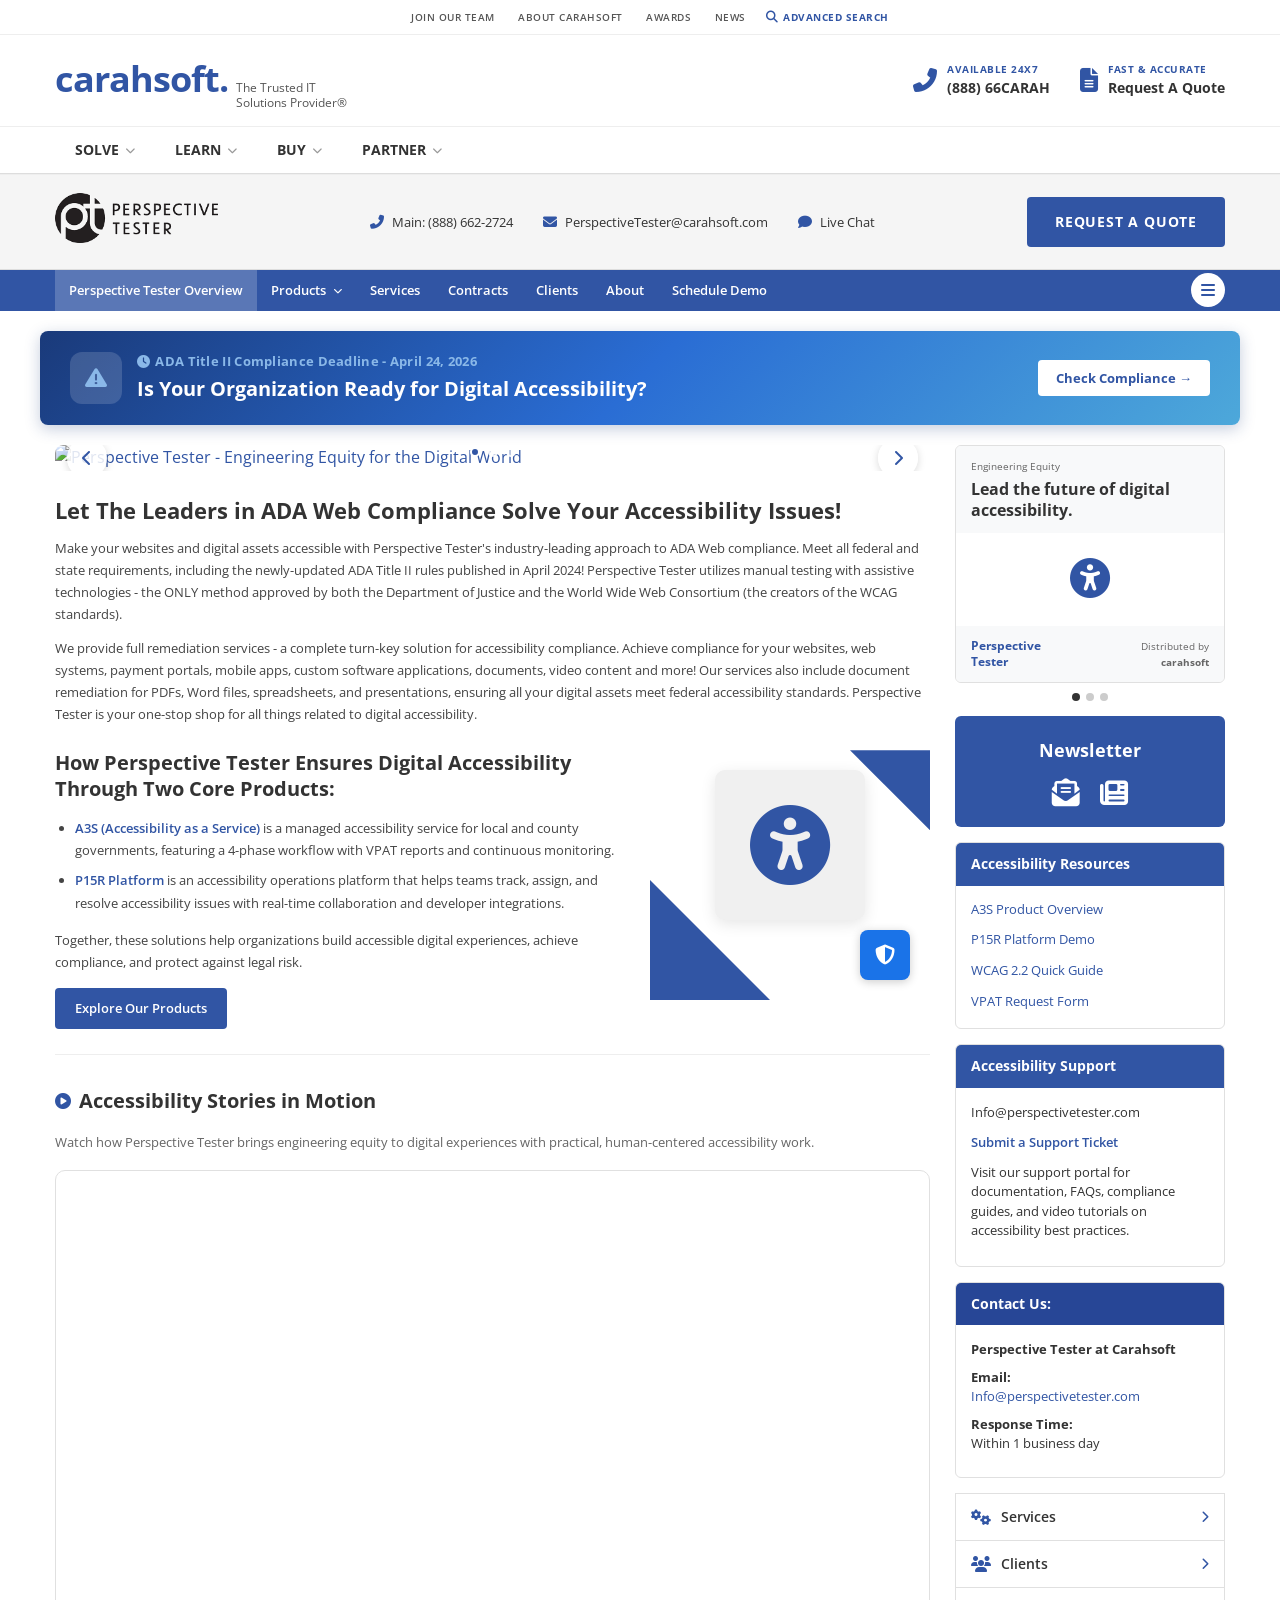
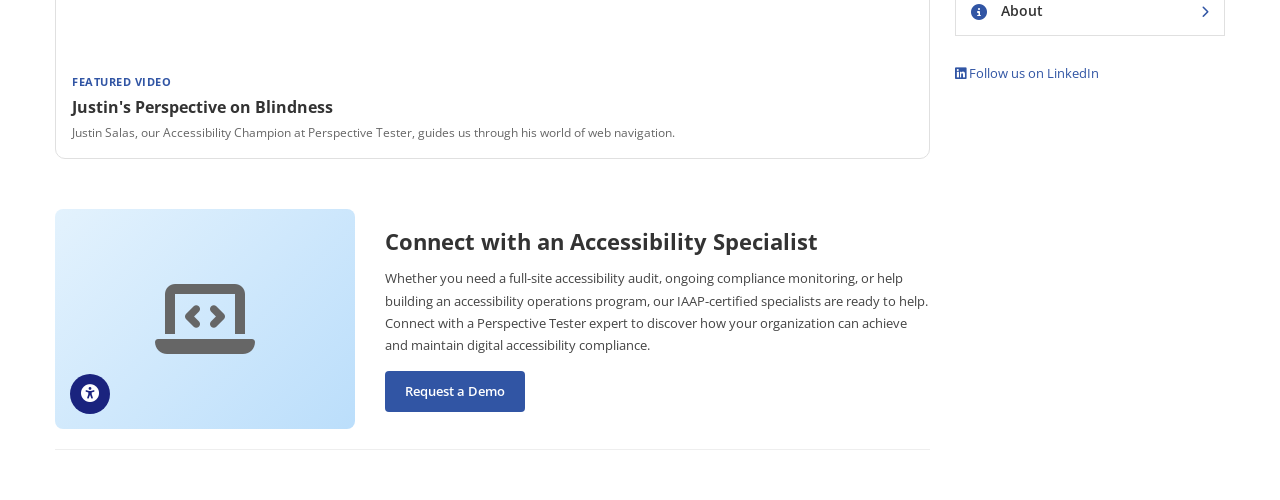
==== index.html @ 460f9204 "Integrate document remediation subtly into overview and services pages - Removed separate Document R" ====
<!DOCTYPE html>
<html lang="en">
<head>
    <meta charset="UTF-8">
    <meta name="viewport" content="width=device-width, initial-scale=1.0">
    <title>Perspective Tester - Accessibility Solutions for the Public Sector | Carahsoft</title>
    <link rel="stylesheet" href="styles.css">
    <link rel="stylesheet" href="https://cdnjs.cloudflare.com/ajax/libs/font-awesome/6.5.1/css/all.min.css">
    <link href="https://fonts.googleapis.com/css2?family=Open+Sans:wght@300;400;600;700;800&display=swap" rel="stylesheet">
</head>
<body>
    <!-- Top Bar -->
    <div class="top-bar">
        <div class="top-bar-inner">
            <nav class="top-links">
                <a href="#">JOIN OUR TEAM</a>
                <a href="about.html">ABOUT CARAHSOFT</a>
                <a href="#">AWARDS</a>
                <a href="#">NEWS</a>
            </nav>
            <div class="top-search">
                <i class="fas fa-search"></i>
                <a href="#">ADVANCED SEARCH</a>
            </div>
        </div>
    </div>

    <!-- Main Header -->
    <header class="main-header">
        <div class="header-inner">
            <div class="logo-area">
                <a href="index.html" class="carahsoft-logo">
                    <span class="logo-text">carahsoft.</span>
                    <span class="logo-tagline">The Trusted IT<br>Solutions Provider&reg;</span>
                </a>
            </div>
            <div class="header-right">
                <div class="header-contact">
                    <div class="contact-item">
                        <i class="fas fa-phone-alt"></i>
                        <div>
                            <span class="contact-label">AVAILABLE 24X7</span>
                            <span class="contact-value">(888) 66CARAH</span>
                        </div>
                    </div>
                    <div class="contact-item">
                        <i class="fas fa-file-alt"></i>
                        <div>
                            <span class="contact-label">FAST &amp; ACCURATE</span>
                            <span class="contact-value">Request A Quote</span>
                        </div>
                    </div>
                </div>
            </div>
        </div>
    </header>

    <!-- Main Navigation -->
    <nav class="main-nav">
        <div class="nav-inner">
            <a href="#" class="nav-item">SOLVE <i class="fas fa-chevron-down"></i></a>
            <a href="#" class="nav-item">LEARN <i class="fas fa-chevron-down"></i></a>
            <a href="#" class="nav-item">BUY <i class="fas fa-chevron-down"></i></a>
            <a href="#" class="nav-item">PARTNER <i class="fas fa-chevron-down"></i></a>
        </div>
    </nav>

    <!-- Vendor Sub-Header (Sticky) -->
    <div class="adobe-header" id="vendorHeader">
        <div class="adobe-header-inner">
            <div class="adobe-logo-area">
                <img src="perspective-tester-logo.png" alt="Perspective Tester" class="vendor-logo-img">
            </div>
            <div class="adobe-contact">
                <a href="tel:8886622724"><i class="fas fa-phone-alt"></i> Main: (888) 662-2724</a>
                <a href="mailto:PerspectiveTester@carahsoft.com"><i class="fas fa-envelope"></i> PerspectiveTester@carahsoft.com</a>
                <a href="#" class="live-chat-link"><i class="fas fa-comment"></i> Live Chat</a>
            </div>
            <a href="schedule-demo.html" class="btn-request-quote">REQUEST A QUOTE</a>
        </div>
    </div>

    <!-- Vendor Navigation Tabs -->
    <nav class="adobe-nav" id="vendorNav">
        <div class="adobe-nav-inner">
            <a href="index.html" class="adobe-nav-item active">Perspective Tester Overview</a>
            <div class="adobe-nav-item-wrapper">
                <a href="solutions.html" class="adobe-nav-item has-dropdown">Products <i class="fas fa-chevron-down"></i></a>
                <div class="adobe-nav-dropdown">
                    <a href="a3s.html"><img src="a3s-logo.png" alt="A3S" style="width:18px;height:18px;object-fit:contain;vertical-align:middle;"> A3S - Accessibility as a Service</a>
                    <a href="p15r.html"><img src="p15r-logo.png" alt="P15R" style="width:18px;height:18px;object-fit:contain;vertical-align:middle;"> P15R - Accessibility Ops Platform</a>
                </div>
            </div>
            <a href="services.html" class="adobe-nav-item">Services</a>
            <a href="contracts.html" class="adobe-nav-item">Contracts</a>
            <a href="clients.html" class="adobe-nav-item">Clients</a>
            <a href="about.html" class="adobe-nav-item">About</a>
            <a href="schedule-demo.html" class="adobe-nav-item">Schedule Demo</a>
            <button class="adobe-nav-hamburger"><i class="fas fa-bars"></i></button>
        </div>
    </nav>

    <!-- Compliance Banner -->
    <section class="onegov-banner">
        <div class="onegov-inner">
            <div class="onegov-left">
                <div class="onegov-icon">
                    <i class="fas fa-exclamation-triangle"></i>
                </div>
                <div class="onegov-text">
                    <span class="onegov-title"><i class="fas fa-clock" style="margin-right:5px;"></i>ADA Title II Compliance Deadline - April 24, 2026</span>
                    <span class="onegov-subtitle">Is Your Organization Ready for Digital Accessibility?</span>
                </div>
            </div>
            <div class="onegov-right">
                <a href="schedule-demo.html" class="onegov-btn">Check Compliance &rarr;</a>
            </div>
        </div>
    </section>

    <!-- Main Content Area -->
    <div class="content-wrapper">
        <div class="main-content">
            <!-- Hero Carousel -->
            <section class="hero-carousel">
                <div class="carousel-container">
                    <div class="carousel-slides">
                        <div class="carousel-slide active">
                            <a href="solutions.html"><img src="art1.png" alt="Perspective Tester - Engineering Equity for the Digital World"></a>
                        </div>
                        <div class="carousel-slide">
                            <a href="p15r.html"><img src="art2.png" alt="P15R - Your Accessibility Operations Command Center"></a>
                        </div>
                        <div class="carousel-slide">
                            <a href="a3s.html"><img src="art3.png" alt="A3S - Continuous Accessibility, Complete Compliance"></a>
                        </div>
                    </div>
                    <button class="carousel-btn carousel-prev" onclick="changeSlide(-1)"><i class="fas fa-chevron-left"></i></button>
                    <button class="carousel-btn carousel-next" onclick="changeSlide(1)"><i class="fas fa-chevron-right"></i></button>
                    <div class="carousel-dots">
                        <span class="carousel-dot active" onclick="goToSlide(0)"></span>
                        <span class="carousel-dot" onclick="goToSlide(1)"></span>
                        <span class="carousel-dot" onclick="goToSlide(2)"></span>
                    </div>
                </div>
            </section>

            <!-- Description Section -->
            <section class="description-section">
                <h3>Let The Leaders in ADA Web Compliance Solve Your Accessibility Issues!</h3>
                <p>Make your websites and digital assets accessible with Perspective Tester's industry-leading approach to ADA Web compliance. Meet all federal and state requirements, including the newly-updated ADA Title II rules published in April 2024! Perspective Tester utilizes manual testing with assistive technologies - the ONLY method approved by both the Department of Justice and the World Wide Web Consortium (the creators of the WCAG standards).</p>
                <p>We provide full remediation services - a complete turn-key solution for accessibility compliance. Achieve compliance for your websites, web systems, payment portals, mobile apps, custom software applications, documents, video content and more! Our services also include document remediation for PDFs, Word files, spreadsheets, and presentations, ensuring all your digital assets meet federal accessibility standards. Perspective Tester is your one-stop shop for all things related to digital accessibility.</p>
            </section>

            <!-- Four Product Offerings -->
            <section class="offerings-section">
                <div class="offerings-content">
                    <div class="offerings-text">
                        <h3>How Perspective Tester Ensures Digital Accessibility Through Two Core Products:</h3>
                        <ul>
                            <li><a href="a3s.html">A3S (Accessibility as a Service)</a> is a managed accessibility service for local and county governments, featuring a 4-phase workflow with VPAT reports and continuous monitoring.</li>
                            <li><a href="p15r.html">P15R Platform</a> is an accessibility operations platform that helps teams track, assign, and resolve accessibility issues with real-time collaboration and developer integrations.</li>
                        </ul>
                        <p>Together, these solutions help organizations build accessible digital experiences, achieve compliance, and protect against legal risk.</p>
                        <a href="solutions.html" class="btn-explore">Explore Our Products</a>
                    </div>
                    <div class="offerings-image">
                        <div class="offerings-img-placeholder">
                            <div class="img-decoration">
                                <div class="red-triangle"></div>
                                <div class="person-img">
                                    <i class="fas fa-universal-access" style="font-size: 80px; color: #3155A4;"></i>
                                </div>
                                <div class="blue-shape"></div>
                                <div class="icon-overlay"><i class="fas fa-shield-alt"></i></div>
                            </div>
                        </div>
                    </div>
                </div>
            </section>

            <!-- Video Section -->
            <section style="margin-bottom:30px;">
                <div style="display:flex;align-items:center;gap:8px;margin-bottom:15px;">
                    <i class="fas fa-play-circle" style="color:#3155A4;font-size:16px;"></i>
                    <h3 style="font-size:20px;font-weight:700;color:#333;margin:0;">Accessibility Stories in Motion</h3>
                </div>
                <p style="font-size:13px;color:#666;margin-bottom:18px;">Watch how Perspective Tester brings engineering equity to digital experiences with practical, human-centered accessibility work.</p>
                <div style="border:1px solid #e0e0e0;border-radius:10px;overflow:hidden;background:#fff;padding:12px;">
                    <div style="position:relative;padding-bottom:56.25%;height:0;overflow:hidden;border-radius:8px;">
                        <iframe src="https://www.youtube-nocookie.com/embed/aR2hLNmyT9U?rel=0&modestbranding=1" title="Justin's Perspective on Blindness" loading="lazy" style="position:absolute;top:0;left:0;width:100%;height:100%;border:none;" allow="accelerometer; autoplay; clipboard-write; encrypted-media; gyroscope; picture-in-picture; web-share" allowfullscreen></iframe>
                    </div>
                    <div style="padding:12px 4px 4px;">
                        <p style="font-size:11px;color:#3155A4;font-weight:700;text-transform:uppercase;letter-spacing:0.5px;margin-bottom:4px;">Featured Video</p>
                        <h4 style="font-size:16px;font-weight:700;color:#333;margin-bottom:4px;">Justin's Perspective on Blindness</h4>
                        <p style="font-size:12px;color:#666;line-height:1.5;">Justin Salas, our Accessibility Champion at Perspective Tester, guides us through his world of web navigation.</p>
                    </div>
                </div>
            </section>

            <!-- Connect with Expert -->
            <section class="expert-section">
                <div class="expert-content">
                    <div class="expert-image">
                        <div class="expert-img-placeholder">
                            <i class="fas fa-laptop-code" style="font-size: 80px; color: #666;"></i>
                            <div class="gear-icon"><i class="fas fa-universal-access"></i></div>
                        </div>
                    </div>
                    <div class="expert-text">
                        <h3>Connect with an Accessibility Specialist</h3>
                        <p>Whether you need a full-site accessibility audit, ongoing compliance monitoring, or help building an accessibility operations program, our IAAP-certified specialists are ready to help. Connect with a Perspective Tester expert to discover how your organization can achieve and maintain digital accessibility compliance.</p>
                        <a href="schedule-demo.html" class="btn-demo">Request a Demo</a>
                    </div>
                </div>
            </section>

        </div>

        <!-- Sidebar -->
        <aside class="sidebar">
            <!-- Sidebar Carousel -->
            <div class="sidebar-carousel">
                <div class="sidebar-slide active">
                    <div class="gov-forum-card">
                        <div class="gov-forum-header">
                            <span>Engineering Equity</span>
                            <h4>Lead the future of digital accessibility.</h4>
                        </div>
                        <div class="gov-forum-img">
                            <i class="fas fa-universal-access" style="font-size: 40px; color: #3155A4;"></i>
                        </div>
                        <div class="gov-forum-footer">
                            <span class="forum-label">Perspective<br>Tester</span>
                            <span class="forum-sponsored">Distributed by<br><strong>carahsoft</strong></span>
                        </div>
                    </div>
                </div>
                <div class="sidebar-dots">
                    <span class="dot active"></span>
                    <span class="dot"></span>
                    <span class="dot"></span>
                </div>
            </div>

            <!-- Newsletter -->
            <div class="sidebar-newsletter">
                <div class="newsletter-header">Newsletter</div>
                <div class="newsletter-icons">
                    <i class="fas fa-envelope-open-text"></i>
                    <i class="fas fa-newspaper"></i>
                </div>
            </div>

            <!-- Accessibility Resources -->
            <div class="sidebar-box">
                <div class="sidebar-box-header">Accessibility Resources</div>
                <ul class="sidebar-links">
                    <li><a href="a3s.html">A3S Product Overview</a></li>
                    <li><a href="p15r.html">P15R Platform Demo</a></li>
                    <li><a href="services.html">WCAG 2.2 Quick Guide</a></li>
                    <li><a href="#">VPAT Request Form</a></li>
                </ul>
            </div>

            <!-- Accessibility Support -->
            <div class="sidebar-box">
                <div class="sidebar-box-header support-header">Accessibility Support</div>
                <div class="sidebar-box-content">
                    <p>Info@perspectivetester.com</p>
                    <a href="#" class="support-link">Submit a Support Ticket</a>
                    <p class="support-text">Visit our support portal for documentation, FAQs, compliance guides, and video tutorials on accessibility best practices.</p>
                </div>
            </div>

            <!-- Contact Us -->
            <div class="sidebar-box contact-box">
                <div class="sidebar-box-header contact-header">Contact Us:</div>
                <div class="sidebar-box-content">
                    <p><strong>Perspective Tester at Carahsoft</strong></p>
                    <p><strong>Email:</strong><br><a href="mailto:Info@perspectivetester.com">Info@perspectivetester.com</a></p>
                    <p><strong>Response Time:</strong><br>Within 1 business day</p>
                </div>
            </div>

            <!-- Quick Links -->
            <div class="sidebar-quick-links">
                <a href="services.html" class="quick-link"><i class="fas fa-cogs"></i> Services <i class="fas fa-chevron-right"></i></a>
                <a href="clients.html" class="quick-link"><i class="fas fa-users"></i> Clients <i class="fas fa-chevron-right"></i></a>
                <a href="about.html" class="quick-link"><i class="fas fa-info-circle"></i> About <i class="fas fa-chevron-right"></i></a>
            </div>

            <!-- Social -->
            <div class="sidebar-tweets">
                <a href="#"><i class="fab fa-linkedin"></i> Follow us on LinkedIn</a>
            </div>
        </aside>
    </div>

    <!-- Footer -->

    <script src="script.js"></script>
</body>
</html>
---- styles.css ----
/* ========== RESET & BASE ========== */
* {
    margin: 0;
    padding: 0;
    box-sizing: border-box;
}

body {
    font-family: 'Open Sans', Arial, sans-serif;
    color: #333;
    background: #fff;
    line-height: 1.6;
}

a {
    text-decoration: none;
    color: #3155A4;
}

a:hover {
    text-decoration: underline;
}

ul {
    list-style: none;
}

/* ========== TOP BAR ========== */
.top-bar {
    background: #fff;
    border-bottom: 1px solid #eee;
    font-size: 11px;
    letter-spacing: 0.5px;
}

.top-bar-inner {
    max-width: 1200px;
    margin: 0 auto;
    display: flex;
    justify-content: center;
    align-items: center;
    padding: 8px 15px;
    gap: 20px;
}

.top-links a {
    color: #555;
    margin-left: 20px;
    font-weight: 600;
    text-transform: uppercase;
    font-size: 10px;
}

.top-links a:hover {
    color: #3155A4;
    text-decoration: none;
}

.top-search {
    display: flex;
    align-items: center;
    gap: 5px;
    color: #3155A4;
    font-weight: 600;
    font-size: 10px;
}

.top-search i {
    font-size: 12px;
}

.top-search a {
    color: #3155A4;
    font-weight: 700;
}

/* ========== MAIN HEADER ========== */
.main-header {
    background: #fff;
    padding: 15px 0;
    border-bottom: 1px solid #eee;
}

.header-inner {
    max-width: 1200px;
    margin: 0 auto;
    display: flex;
    justify-content: space-between;
    align-items: center;
    padding: 0 15px;
}

.carahsoft-logo {
    display: flex;
    align-items: baseline;
    gap: 8px;
    text-decoration: none;
}

.logo-text {
    font-size: 36px;
    font-weight: 700;
    color: #3155A4;
    letter-spacing: -1px;
}

.logo-tagline {
    font-size: 12px;
    color: #555;
    line-height: 1.3;
}

.header-right {
    display: flex;
    align-items: center;
}

.header-contact {
    display: flex;
    gap: 30px;
}

.contact-item {
    display: flex;
    align-items: center;
    gap: 10px;
}

.contact-item i {
    font-size: 24px;
    color: #3155A4;
}

.contact-label {
    display: block;
    font-size: 10px;
    font-weight: 700;
    color: #3155A4;
    text-transform: uppercase;
    letter-spacing: 0.5px;
}

.contact-value {
    display: block;
    font-size: 14px;
    font-weight: 700;
    color: #333;
}

/* ========== MAIN NAV ========== */
.main-nav {
    background: #fff;
    border-bottom: 1px solid #ddd;
}

.nav-inner {
    max-width: 1200px;
    margin: 0 auto;
    display: flex;
    padding: 0 15px;
}

.nav-item {
    color: #333;
    padding: 12px 20px;
    font-size: 14px;
    font-weight: 700;
    text-transform: uppercase;
    display: flex;
    align-items: center;
    gap: 6px;
    transition: background 0.2s;
}

.nav-item:hover {
    background: #f5f5f5;
    text-decoration: none;
    color: #3155A4;
}

.nav-item i {
    font-size: 10px;
    color: #999;
}

/* ========== VENDOR SUB-HEADER ========== */
.adobe-header {
    background: #f5f5f5;
    border-bottom: 1px solid #ddd;
    border-top: 1px solid #eee;
    position: sticky;
    top: 0;
    z-index: 100;
}

.adobe-header-inner {
    max-width: 1200px;
    margin: 0 auto;
    display: flex;
    align-items: center;
    justify-content: space-between;
    padding: 18px 15px;
}

.vendor-logo-img {
    height: 50px;
    object-fit: contain;
}

.adobe-contact {
    display: flex;
    gap: 30px;
    font-size: 13px;
}

.adobe-contact a {
    display: flex;
    align-items: center;
    gap: 8px;
    color: #333;
    text-decoration: none;
    white-space: nowrap;
}

.adobe-contact a:hover {
    text-decoration: underline;
}

.adobe-contact i {
    color: #3155A4;
    font-size: 14px;
}

.live-chat-link i {
    color: #3155A4;
}

.btn-request-quote {
    background: #3155A4;
    color: #fff;
    padding: 14px 28px;
    border-radius: 4px;
    font-weight: 700;
    font-size: 14px;
    letter-spacing: 0.8px;
    transition: all 0.2s;
    display: inline-block;
    white-space: nowrap;
}

.btn-request-quote:hover {
    background: #254080;
    color: #fff;
    text-decoration: none;
}

/* ========== VENDOR NAV TABS ========== */
.adobe-nav {
    background: #3155A4;
    position: sticky;
    top: 65px;
    z-index: 99;
}

.adobe-nav-inner {
    max-width: 1200px;
    margin: 0 auto;
    display: flex;
    align-items: center;
    padding: 0 15px;
    flex-wrap: wrap;
}

.adobe-nav-item {
    color: #fff;
    padding: 10px 14px;
    font-size: 13px;
    font-weight: 600;
    transition: background 0.2s;
    white-space: nowrap;
}

.adobe-nav-item:hover,
.adobe-nav-item.active {
    background: rgba(255,255,255,0.2);
    text-decoration: none;
}

.adobe-nav-item i {
    font-size: 9px;
    margin-left: 3px;
}

.adobe-nav-hamburger {
    background: #fff;
    color: #3155a4;
    border: none;
    border-radius: 50%;
    width: 34px;
    height: 34px;
    display: flex;
    align-items: center;
    justify-content: center;
    cursor: pointer;
    margin-left: auto;
    font-size: 16px;
}

/* ========== VENDOR NAV DROPDOWN ========== */
.adobe-nav-item-wrapper {
    position: relative;
}

.adobe-nav-item-wrapper .adobe-nav-item {
    display: flex;
    align-items: center;
    gap: 4px;
}

.adobe-nav-dropdown {
    display: none;
    position: absolute;
    top: 100%;
    left: 0;
    background: #fff;
    min-width: 220px;
    box-shadow: 0 4px 15px rgba(0,0,0,0.15);
    border-radius: 0 0 6px 6px;
    z-index: 200;
    overflow: hidden;
}

.adobe-nav-item-wrapper:hover .adobe-nav-dropdown {
    display: block;
}

.adobe-nav-dropdown a {
    display: block;
    padding: 12px 18px;
    color: #333;
    font-size: 13px;
    font-weight: 600;
    border-bottom: 1px solid #eee;
    transition: background 0.2s;
}

.adobe-nav-dropdown a:hover {
    background: #f0f4ff;
    color: #3155A4;
    text-decoration: none;
}

.adobe-nav-dropdown a:last-child {
    border-bottom: none;
}

.adobe-nav-dropdown a i {
    margin-right: 8px;
    color: #3155A4;
    width: 16px;
    text-align: center;
}

/* ========== COMPLIANCE BANNER (was OneGov) ========== */
.onegov-banner {
    background: linear-gradient(135deg, #1a3a7a 0%, #2a6dd4 50%, #4da8da 100%);
    margin: 20px auto 0;
    max-width: 1200px;
    border-radius: 8px;
    box-shadow: 0 4px 15px rgba(26,58,122,0.25);
}

.onegov-inner {
    display: flex;
    justify-content: space-between;
    align-items: center;
    padding: 20px 30px;
    max-width: 1200px;
    margin: 0 auto;
}

.onegov-left {
    display: flex;
    align-items: center;
    gap: 15px;
}

.onegov-icon {
    background: rgba(255,255,255,0.15);
    border-radius: 12px;
    width: 52px;
    height: 52px;
    display: flex;
    align-items: center;
    justify-content: center;
    flex-shrink: 0;
}

.onegov-icon i {
    color: #8ab8e8;
    font-size: 22px;
}

.onegov-title {
    display: block;
    color: #8ab8e8;
    font-size: 13px;
    font-weight: 700;
    letter-spacing: 0.3px;
}

.onegov-subtitle {
    display: block;
    color: #fff;
    font-size: 20px;
    font-weight: 700;
    margin-top: 2px;
}

.onegov-right {
    display: flex;
    align-items: center;
    gap: 15px;
}

.onegov-featuring {
    color: #ccc;
    font-size: 12px;
}

.onegov-adobe-text {
    color: #fff;
    font-size: 22px;
    font-weight: 800;
}

.onegov-btn {
    background: #fff;
    color: #3155a4;
    padding: 8px 18px;
    border-radius: 4px;
    font-weight: 700;
    font-size: 13px;
    transition: all 0.2s;
}

.onegov-btn:hover {
    background: #eee;
    text-decoration: none;
}

.onegov-carahsoft {
    color: #8ab8e8;
    font-size: 14px;
    font-weight: 300;
}

/* ========== CONTENT WRAPPER ========== */
.content-wrapper {
    max-width: 1200px;
    margin: 0 auto;
    display: flex;
    gap: 25px;
    padding: 20px 15px;
}

.main-content {
    flex: 1;
    min-width: 0;
}

/* ========== HERO CAROUSEL ========== */
.hero-carousel {
    margin-bottom: 25px;
}

.carousel-container {
    position: relative;
    width: 100%;
    overflow: hidden;
    border-radius: 8px;
    background: #fff;
}

.carousel-slides {
    display: flex;
    transition: transform 0.5s ease;
}

.carousel-slide {
    min-width: 100%;
    display: none;
}

.carousel-slide.active {
    display: block;
}

.carousel-slide img {
    width: 100%;
    height: auto;
    display: block;
    border-radius: 8px;
}

.carousel-btn {
    position: absolute;
    top: 50%;
    transform: translateY(-50%);
    background: rgba(255,255,255,0.85);
    border: none;
    width: 40px;
    height: 40px;
    border-radius: 50%;
    cursor: pointer;
    font-size: 16px;
    color: #3155A4;
    display: flex;
    align-items: center;
    justify-content: center;
    box-shadow: 0 2px 8px rgba(0,0,0,0.15);
    transition: background 0.2s;
    z-index: 2;
}

.carousel-btn:hover {
    background: #fff;
}

.carousel-prev {
    left: 12px;
}

.carousel-next {
    right: 12px;
}

.carousel-dots {
    position: absolute;
    bottom: 14px;
    left: 50%;
    transform: translateX(-50%);
    display: flex;
    gap: 8px;
    z-index: 2;
}

.carousel-dot {
    width: 10px;
    height: 10px;
    border-radius: 50%;
    background: rgba(255,255,255,0.5);
    cursor: pointer;
    border: 2px solid rgba(255,255,255,0.8);
    transition: background 0.2s;
}

.carousel-dot.active {
    background: #3155A4;
    border-color: #fff;
}

/* ========== HERO BANNER ========== */
.hero-banner {
    margin-bottom: 25px;
    border-radius: 6px;
    overflow: hidden;
    background: #fff;
    border: 1px solid #e0e0e0;
}

.hero-banner-inner {
    display: flex;
    align-items: center;
    padding: 45px 50px;
    gap: 40px;
}

.hero-text {
    flex: 1;
    min-width: 0;
}

.hero-brand-row {
    display: flex;
    align-items: center;
    gap: 12px;
    margin-bottom: 10px;
}

.hero-brand {
    color: #1a237e;
    font-size: 18px;
    font-weight: 700;
}

.hero-wcag-badge {
    background: #e8f5e9;
    color: #2e7d32;
    padding: 4px 12px;
    border-radius: 4px;
    font-size: 11px;
    font-weight: 600;
}

.hero-label {
    color: #3155A4;
    font-size: 11px;
    letter-spacing: 2px;
    text-transform: uppercase;
    margin-bottom: 10px;
}

.hero-title {
    color: #1a1a2e;
    font-size: 30px;
    font-weight: 800;
    line-height: 1.2;
    margin-bottom: 14px;
}

.hero-desc {
    color: #555;
    font-size: 14px;
    margin-bottom: 6px;
    line-height: 1.5;
}

.hero-standards {
    color: #1a237e;
    font-size: 12px;
    letter-spacing: 1.5px;
    margin-bottom: 4px;
}

.hero-cta-btn {
    display: inline-block;
    margin-top: 18px;
    background: #3155A4;
    color: #fff;
    padding: 11px 28px;
    border-radius: 5px;
    font-weight: 700;
    font-size: 14px;
    transition: all 0.2s;
}

.hero-cta-btn:hover {
    background: #254080;
    text-decoration: none;
}

.hero-image {
    flex: 0 0 280px;
    display: flex;
    align-items: center;
    justify-content: center;
}

.hero-image img {
    width: 100%;
    max-width: 280px;
    height: auto;
    object-fit: contain;
    border-radius: 8px;
    opacity: 0.9;
}

@media (max-width: 768px) {
    .hero-banner-inner {
        flex-direction: column;
        padding: 30px 25px;
        gap: 25px;
        text-align: center;
    }
    .hero-brand-row {
        justify-content: center;
    }
    .hero-image {
        flex: 0 0 auto;
    }
    .hero-image img {
        max-width: 200px;
    }
    .hero-title {
        font-size: 24px;
    }
}

/* ========== DESCRIPTION SECTION ========== */
.description-section {
    margin-bottom: 25px;
}

.description-section h3 {
    font-size: 22px;
    font-weight: 700;
    margin-bottom: 12px;
    color: #333;
    line-height: 1.3;
}

.description-section p {
    font-size: 13px;
    line-height: 1.7;
    margin-bottom: 12px;
    color: #444;
}

.description-section a {
    color: #3155A4;
    text-decoration: underline;
}

/* ========== OFFERINGS SECTION ========== */
.offerings-section {
    margin-bottom: 30px;
    padding-bottom: 25px;
    border-bottom: 1px solid #eee;
}

.offerings-content {
    display: flex;
    gap: 30px;
    align-items: flex-start;
}

.offerings-text {
    flex: 1;
}

.offerings-text h3 {
    font-size: 20px;
    font-weight: 700;
    margin-bottom: 15px;
    line-height: 1.3;
    color: #333;
}

.offerings-text ul {
    list-style: disc;
    padding-left: 20px;
    margin-bottom: 15px;
}

.offerings-text li {
    font-size: 13px;
    line-height: 1.7;
    margin-bottom: 8px;
    color: #444;
}

.offerings-text li a {
    color: #3155A4;
    font-weight: 600;
}

.offerings-text p {
    font-size: 13px;
    line-height: 1.7;
    color: #444;
    margin-bottom: 15px;
}

.btn-explore {
    display: inline-block;
    background: #3155A4;
    color: #fff;
    padding: 10px 20px;
    border-radius: 4px;
    font-size: 13px;
    font-weight: 600;
    transition: all 0.2s;
}

.btn-explore:hover {
    background: #254080;
    text-decoration: none;
    color: #fff;
}

.offerings-image {
    width: 280px;
    flex-shrink: 0;
}

.offerings-img-placeholder {
    position: relative;
    height: 250px;
    display: flex;
    align-items: center;
    justify-content: center;
}

.img-decoration {
    position: relative;
    width: 100%;
    height: 100%;
}

.red-triangle {
    position: absolute;
    bottom: 0;
    left: 0;
    width: 0;
    height: 0;
    border-left: 120px solid #3155A4;
    border-top: 120px solid transparent;
}

.person-img {
    position: absolute;
    top: 20px;
    left: 50%;
    transform: translateX(-50%);
    width: 150px;
    height: 150px;
    background: #f0f0f0;
    border-radius: 10px;
    display: flex;
    align-items: center;
    justify-content: center;
    box-shadow: 0 4px 15px rgba(0,0,0,0.1);
}

.blue-shape {
    position: absolute;
    top: 0;
    right: 0;
    width: 80px;
    height: 80px;
    background: #3155A4;
    clip-path: polygon(100% 0, 0 0, 100% 100%);
}

.icon-overlay {
    position: absolute;
    bottom: 20px;
    right: 20px;
    width: 50px;
    height: 50px;
    background: #1a73e8;
    border-radius: 8px;
    display: flex;
    align-items: center;
    justify-content: center;
    color: #fff;
    font-size: 20px;
    box-shadow: 0 2px 10px rgba(0,0,0,0.2);
}

/* ========== EXPERT SECTION ========== */
.expert-section {
    margin-bottom: 30px;
    padding: 20px 0;
    border-bottom: 1px solid #eee;
}

.expert-content {
    display: flex;
    gap: 30px;
    align-items: center;
}

.expert-image {
    width: 300px;
    flex-shrink: 0;
}

.expert-img-placeholder {
    height: 220px;
    background: linear-gradient(135deg, #e3f2fd 0%, #bbdefb 100%);
    border-radius: 8px;
    display: flex;
    align-items: center;
    justify-content: center;
    position: relative;
}

.gear-icon {
    position: absolute;
    bottom: 15px;
    left: 15px;
    background: #1a237e;
    width: 40px;
    height: 40px;
    border-radius: 50%;
    display: flex;
    align-items: center;
    justify-content: center;
    color: #fff;
    font-size: 18px;
}

.expert-text h3 {
    font-size: 22px;
    font-weight: 700;
    margin-bottom: 12px;
    color: #333;
    line-height: 1.3;
}

.expert-text p {
    font-size: 13px;
    line-height: 1.7;
    color: #444;
    margin-bottom: 15px;
}

.btn-demo {
    display: inline-block;
    background: #3155A4;
    color: #fff;
    padding: 10px 20px;
    border-radius: 4px;
    font-size: 13px;
    font-weight: 600;
    transition: all 0.2s;
}

.btn-demo:hover {
    background: #254080;
    text-decoration: none;
    color: #fff;
}

/* ========== EVENTS SECTION ========== */
.events-section {
    margin-bottom: 30px;
}

.events-section h3 {
    font-size: 22px;
    font-weight: 700;
    margin-bottom: 15px;
    color: #333;
}

.events-list {
    display: flex;
    flex-direction: column;
    gap: 12px;
    margin-bottom: 15px;
}

.event-card {
    display: flex;
    align-items: center;
    border: 1px solid #e0e0e0;
    border-radius: 6px;
    overflow: hidden;
    transition: box-shadow 0.2s;
    background: #fff;
}

.event-card:hover {
    box-shadow: 0 2px 10px rgba(0,0,0,0.1);
}

.event-image {
    width: 200px;
    flex-shrink: 0;
    background: #fff;
    padding: 15px;
    display: flex;
    flex-direction: column;
    align-items: center;
    gap: 8px;
    position: relative;
}

.event-type {
    display: inline-flex;
    align-items: center;
    gap: 5px;
    padding: 3px 10px;
    border-radius: 3px;
    font-size: 11px;
    font-weight: 600;
    position: absolute;
    top: 8px;
    left: 8px;
}

.event-type.virtual {
    background: #3155A4;
    color: #fff;
}

.event-type.onsite {
    background: #2e7d32;
    color: #fff;
}

.event-logo {
    font-size: 32px;
    font-weight: 900;
    color: #1a237e;
    padding: 20px 0;
}

.event-details {
    flex: 1;
    padding: 15px 20px;
}

.event-details h4 {
    font-size: 16px;
    font-weight: 700;
    color: #333;
    margin-bottom: 4px;
    line-height: 1.3;
}

.event-host {
    font-size: 12px;
    color: #666;
    margin-bottom: 8px;
}

.event-date,
.event-time {
    font-size: 13px;
    color: #444;
    display: flex;
    align-items: center;
    gap: 8px;
    margin-bottom: 3px;
}

.event-date i,
.event-time i {
    color: #3155A4;
    width: 16px;
}

.event-arrow {
    padding: 0 20px;
    color: #3155A4;
    font-size: 18px;
}

.btn-view-all {
    display: inline-block;
    background: #3155A4;
    color: #fff;
    padding: 10px 20px;
    border-radius: 4px;
    font-size: 13px;
    font-weight: 700;
    text-transform: uppercase;
    letter-spacing: 0.5px;
    transition: all 0.2s;
}

.btn-view-all:hover {
    background: #254080;
    text-decoration: none;
    color: #fff;
}

/* ========== RESOURCES SECTION ========== */
.resources-section {
    margin-bottom: 30px;
}

.resources-section h3 {
    font-size: 22px;
    font-weight: 700;
    margin-bottom: 15px;
    color: #333;
}

.resources-search {
    background: #2c3e50;
    border-radius: 6px;
    padding: 20px;
    margin-bottom: 15px;
}

.search-bar {
    display: flex;
    align-items: center;
    gap: 10px;
    color: #aaa;
    margin-bottom: 12px;
    padding-bottom: 8px;
    border-bottom: 1px solid #555;
}

.search-bar i {
    color: #fff;
}

.search-filters {
    display: flex;
    gap: 15px;
}

.filter-select {
    padding: 8px 12px;
    border: 1px solid #666;
    background: #fff;
    border-radius: 4px;
    font-size: 13px;
    color: #333;
    min-width: 180px;
}

.featured-label {
    font-weight: 700;
    font-size: 14px;
    color: #3155A4;
    margin-bottom: 10px;
    border-bottom: 2px solid #3155A4;
    display: inline-block;
    padding-bottom: 3px;
}

.resource-card {
    display: flex;
    align-items: center;
    border: 1px solid #e0e0e0;
    border-radius: 6px;
    overflow: hidden;
    margin-bottom: 12px;
    transition: box-shadow 0.2s;
    background: #fff;
}

.resource-card:hover {
    box-shadow: 0 2px 10px rgba(0,0,0,0.1);
}

.resource-image {
    width: 160px;
    height: 120px;
    flex-shrink: 0;
    display: flex;
    align-items: center;
    justify-content: center;
    background: #f5f5f5;
}

.resource-details {
    flex: 1;
    padding: 15px 20px;
}

.resource-type {
    display: inline-block;
    color: #3155A4;
    font-size: 11px;
    font-weight: 700;
    text-transform: uppercase;
    letter-spacing: 0.5px;
    margin-bottom: 5px;
}

.resource-type.case-study {
    color: #2e7d32;
}

.resource-details h4 {
    font-size: 16px;
    font-weight: 700;
    color: #333;
    margin-bottom: 8px;
    line-height: 1.3;
}

.resource-link {
    color: #3155A4;
    font-size: 12px;
    font-weight: 600;
    display: flex;
    align-items: center;
    gap: 6px;
}

/* ========== SIDEBAR ========== */
.sidebar {
    width: 270px;
    flex-shrink: 0;
}

.sidebar-carousel {
    margin-bottom: 15px;
}

.gov-forum-card {
    border: 1px solid #e0e0e0;
    border-radius: 6px;
    overflow: hidden;
    background: #fff;
}

.gov-forum-header {
    padding: 12px 15px;
    background: #f8f9fa;
}

.gov-forum-header span {
    font-size: 10px;
    color: #666;
    display: block;
    margin-bottom: 5px;
}

.gov-forum-header h4 {
    font-size: 16px;
    font-weight: 700;
    color: #333;
    line-height: 1.3;
}

.gov-forum-img {
    padding: 25px;
    text-align: center;
    background: #fff;
}

.gov-forum-footer {
    padding: 12px 15px;
    display: flex;
    justify-content: space-between;
    align-items: flex-end;
    background: #f8f9fa;
}

.forum-label {
    font-size: 12px;
    font-weight: 700;
    color: #3155A4;
    line-height: 1.3;
}

.forum-sponsored {
    font-size: 10px;
    color: #666;
    text-align: right;
}

.sidebar-dots {
    display: flex;
    justify-content: center;
    gap: 6px;
    margin-top: 10px;
}

.dot {
    width: 8px;
    height: 8px;
    border-radius: 50%;
    background: #ccc;
    cursor: pointer;
}

.dot.active {
    background: #333;
}

/* Sidebar Newsletter */
.sidebar-newsletter {
    background: #3155A4;
    border-radius: 6px;
    padding: 20px;
    text-align: center;
    margin-bottom: 15px;
}

.newsletter-header {
    color: #fff;
    font-size: 18px;
    font-weight: 700;
    margin-bottom: 15px;
}

.newsletter-icons {
    display: flex;
    justify-content: center;
    gap: 20px;
    color: #fff;
    font-size: 28px;
}

/* Sidebar Boxes */
.sidebar-box {
    border: 1px solid #e0e0e0;
    border-radius: 6px;
    overflow: hidden;
    margin-bottom: 15px;
    background: #fff;
}

.sidebar-box-header {
    background: #3155A4;
    color: #fff;
    padding: 10px 15px;
    font-size: 14px;
    font-weight: 700;
}

.support-header {
    background: #3155A4;
}

.contact-header {
    background: #274696;
}

.sidebar-box-content {
    padding: 15px;
}

.sidebar-box-content p {
    font-size: 13px;
    margin-bottom: 10px;
    color: #333;
    line-height: 1.5;
}

.sidebar-box-content a {
    color: #3155A4;
}

.support-link {
    display: block;
    margin-bottom: 10px;
    font-size: 13px;
    font-weight: 600;
}

.support-text {
    font-size: 12px;
    color: #666;
    line-height: 1.5;
}

.sidebar-links {
    padding: 10px 15px;
}

.sidebar-links li {
    margin-bottom: 5px;
}

.sidebar-links li a {
    font-size: 13px;
    color: #3155A4;
}

.sidebar-links li a:hover {
    text-decoration: underline;
}

/* Contact Box */
.contact-box .sidebar-box-content p {
    font-size: 13px;
    margin-bottom: 8px;
}

/* Quick Links */
.sidebar-quick-links {
    margin-bottom: 15px;
}

.quick-link {
    display: flex;
    align-items: center;
    padding: 12px 15px;
    border: 1px solid #e0e0e0;
    margin-bottom: -1px;
    font-size: 14px;
    font-weight: 600;
    color: #333;
    transition: background 0.2s;
}

.quick-link:hover {
    background: #f5f5f5;
    text-decoration: none;
}

.quick-link i:first-child {
    color: #3155A4;
    margin-right: 10px;
    font-size: 16px;
    width: 20px;
}

.quick-link i:last-child {
    margin-left: auto;
    color: #3155A4;
    font-size: 12px;
}

/* Tweets */
.sidebar-tweets {
    padding: 10px 0;
}

.sidebar-tweets a {
    color: #3155A4;
    font-size: 13px;
}

/* ========== FOOTER ========== */
.site-footer {
    background: #1a237e;
    color: #fff;
    margin-top: 30px;
}

.footer-top {
    max-width: 1200px;
    margin: 0 auto;
    padding: 40px 15px;
}

.footer-icons-row {
    display: flex;
    justify-content: center;
    gap: 40px;
    margin-bottom: 30px;
}

.footer-icon-item {
    text-align: center;
    max-width: 200px;
}

.footer-icon-item i {
    font-size: 32px;
    color: #8ab4f8;
    margin-bottom: 10px;
    display: block;
}

.footer-icon-item strong {
    display: block;
    font-size: 13px;
    font-weight: 700;
    text-transform: uppercase;
    letter-spacing: 0.5px;
    margin-bottom: 4px;
}

.footer-icon-item span {
    font-size: 11px;
    color: #aab8d0;
}

.footer-middle {
    max-width: 1200px;
    margin: 0 auto;
    padding: 0 15px 30px;
    display: flex;
    justify-content: flex-end;
    gap: 60px;
}

.footer-quick-links h4,
.footer-contact-info h4 {
    font-size: 16px;
    font-weight: 700;
    margin-bottom: 12px;
    color: #fff;
}

.footer-quick-links a {
    display: block;
    color: #8ab4f8;
    font-size: 12px;
    font-weight: 600;
    text-transform: uppercase;
    letter-spacing: 0.5px;
    margin-bottom: 6px;
}

.footer-quick-links a:hover {
    color: #fff;
}

.footer-contact-info p {
    font-size: 12px;
    color: #ccc;
    margin-bottom: 3px;
    text-transform: uppercase;
    letter-spacing: 0.5px;
}

.footer-email {
    margin-top: 10px;
    margin-bottom: 10px;
}

.footer-email a {
    color: #8ab4f8;
}

/* Footer Bottom */
.footer-bottom {
    background: #0d1654;
    padding: 20px 0;
}

.footer-bottom-inner {
    max-width: 1200px;
    margin: 0 auto;
    display: flex;
    align-items: center;
    justify-content: space-between;
    padding: 0 15px;
    flex-wrap: wrap;
    gap: 15px;
}

.footer-logo {
    font-size: 24px;
    font-weight: 700;
    color: #8ab4f8;
    letter-spacing: -0.5px;
}

.footer-copyright {
    font-size: 11px;
    color: #aab8d0;
}

.footer-copyright a {
    color: #8ab4f8;
}

.footer-social {
    display: flex;
    gap: 12px;
}

.footer-social a {
    color: #fff;
    font-size: 18px;
    width: 36px;
    height: 36px;
    background: #1a237e;
    border-radius: 50%;
    display: flex;
    align-items: center;
    justify-content: center;
    transition: background 0.2s;
}

.footer-social a:hover {
    background: #3155A4;
    text-decoration: none;
}

/* ========== RESPONSIVE ========== */
@media screen and (max-width: 1024px) {
    .content-wrapper {
        flex-direction: column;
    }

    .sidebar {
        width: 100%;
    }

    .offerings-content {
        flex-direction: column;
    }

    .offerings-image {
        width: 100%;
    }

    .expert-content {
        flex-direction: column;
    }

    .expert-image {
        width: 100%;
    }
}

@media screen and (max-width: 768px) {
    .top-bar-inner {
        flex-direction: column;
        gap: 5px;
    }

    .header-inner {
        flex-direction: column;
        gap: 10px;
    }

    .header-contact {
        flex-direction: column;
        gap: 10px;
    }

    .adobe-header-inner {
        flex-wrap: wrap;
        gap: 10px;
    }

    .adobe-contact {
        flex-wrap: wrap;
        font-size: 11px;
    }

    .adobe-nav-inner {
        overflow-x: auto;
    }

    .onegov-inner {
        flex-direction: column;
        text-align: center;
        gap: 15px;
    }

    .onegov-left {
        flex-direction: column;
    }

    .onegov-right {
        flex-wrap: wrap;
        justify-content: center;
    }

    .event-card {
        flex-direction: column;
    }

    .event-image {
        width: 100%;
    }

    .footer-icons-row {
        flex-direction: column;
        align-items: center;
        gap: 20px;
    }

    .footer-middle {
        flex-direction: column;
        gap: 30px;
    }

    .footer-bottom-inner {
        flex-direction: column;
        text-align: center;
    }
}
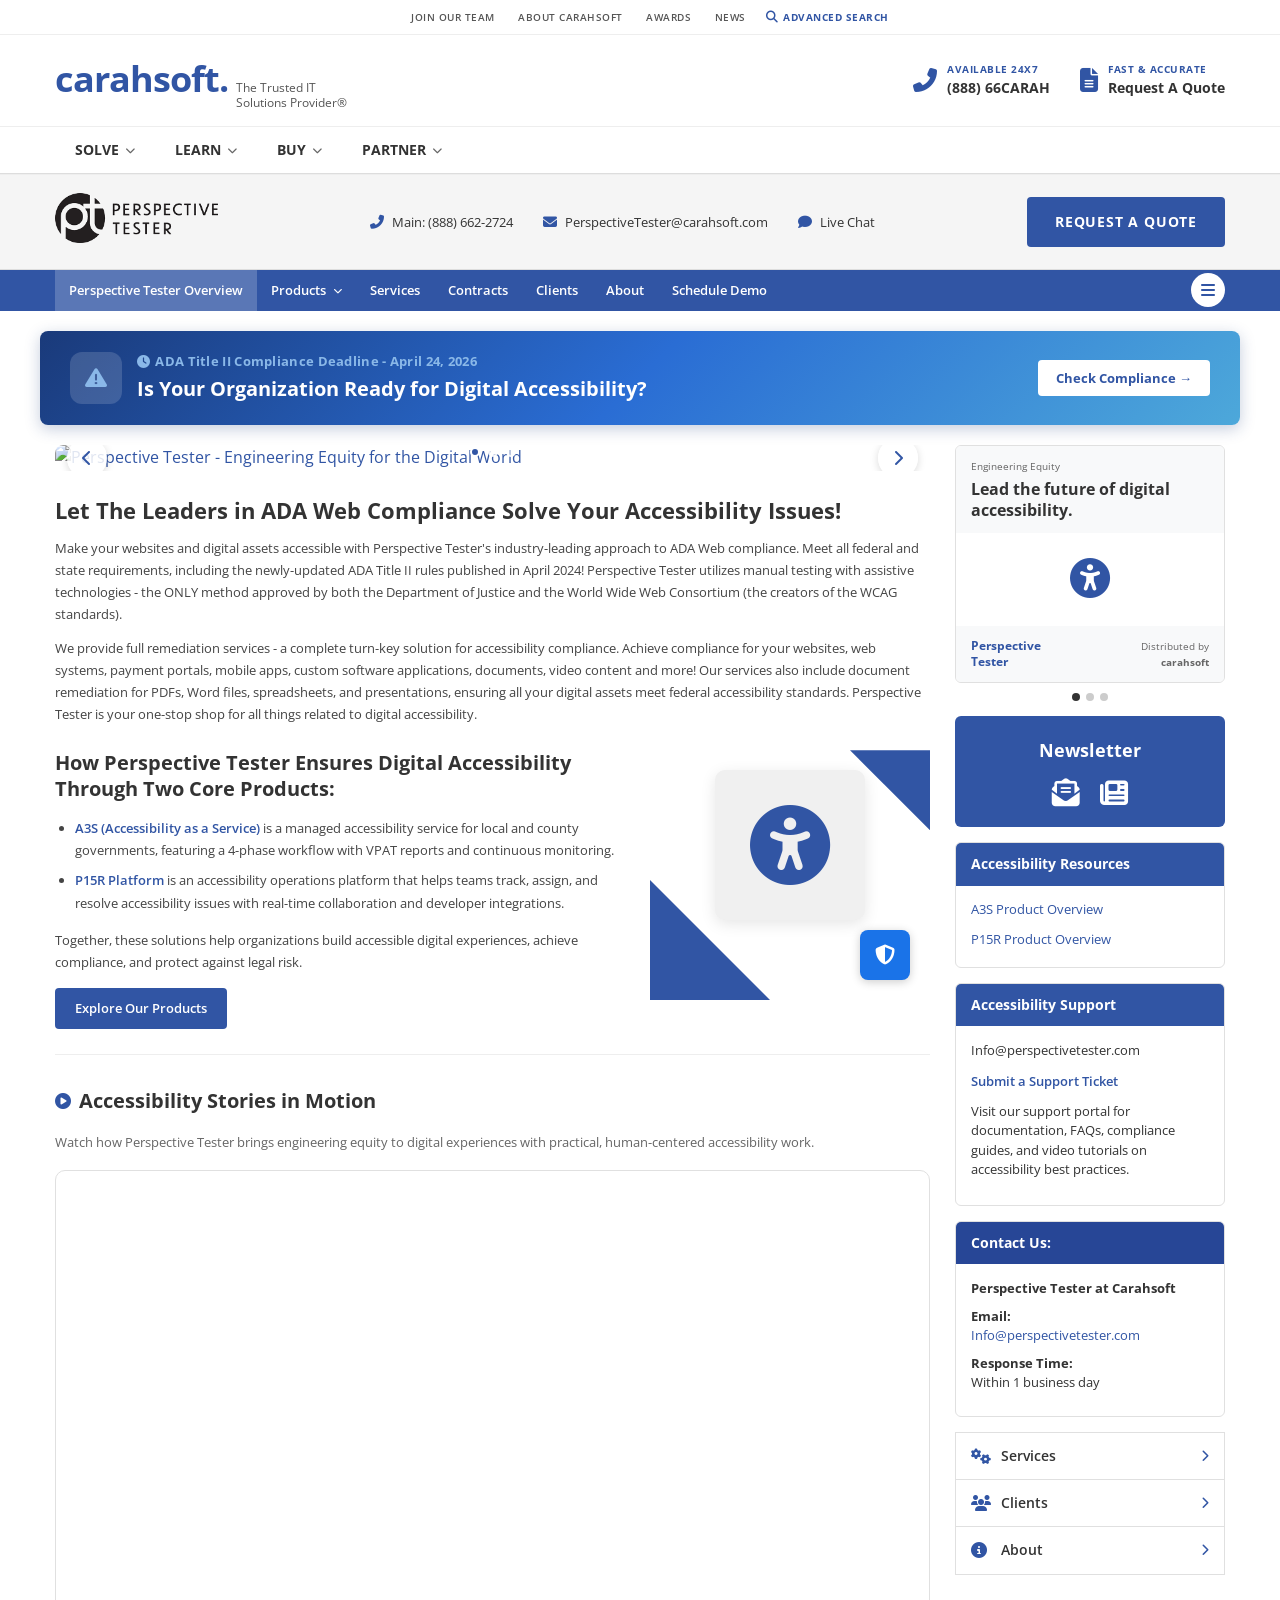
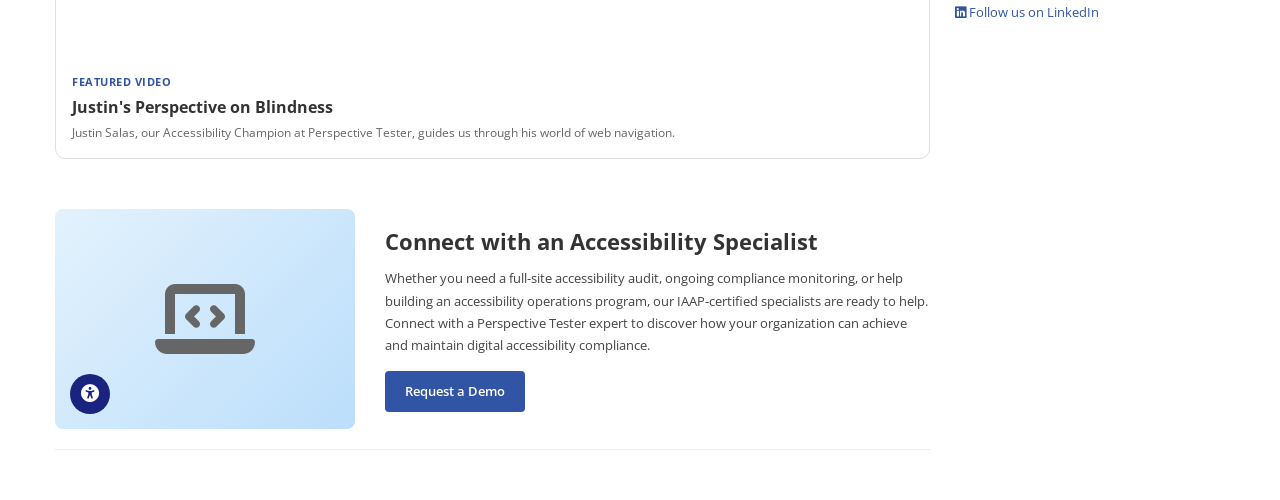
==== commit 9698776f: "Simplify sidebar resources to A3S and P15R product overviews only" ====
--- a/index.html
+++ b/index.html
@@ -257,9 +257,7 @@
                 <div class="sidebar-box-header">Accessibility Resources</div>
                 <ul class="sidebar-links">
                     <li><a href="a3s.html">A3S Product Overview</a></li>
-                    <li><a href="p15r.html">P15R Platform Demo</a></li>
-                    <li><a href="services.html">WCAG 2.2 Quick Guide</a></li>
-                    <li><a href="#">VPAT Request Form</a></li>
+                    <li><a href="p15r.html">P15R Product Overview</a></li>
                 </ul>
             </div>
 
--- a/styles.css
+++ b/styles.css
@@ -180,7 +180,7 @@
 
 .nav-item i {
     font-size: 10px;
-    color: #999;
+    color: #666;
 }
 
 /* ========== VENDOR SUB-HEADER ========== */
@@ -1082,7 +1082,7 @@
     display: flex;
     align-items: center;
     gap: 10px;
-    color: #aaa;
+    color: #777;
     margin-bottom: 12px;
     padding-bottom: 8px;
     border-bottom: 1px solid #555;
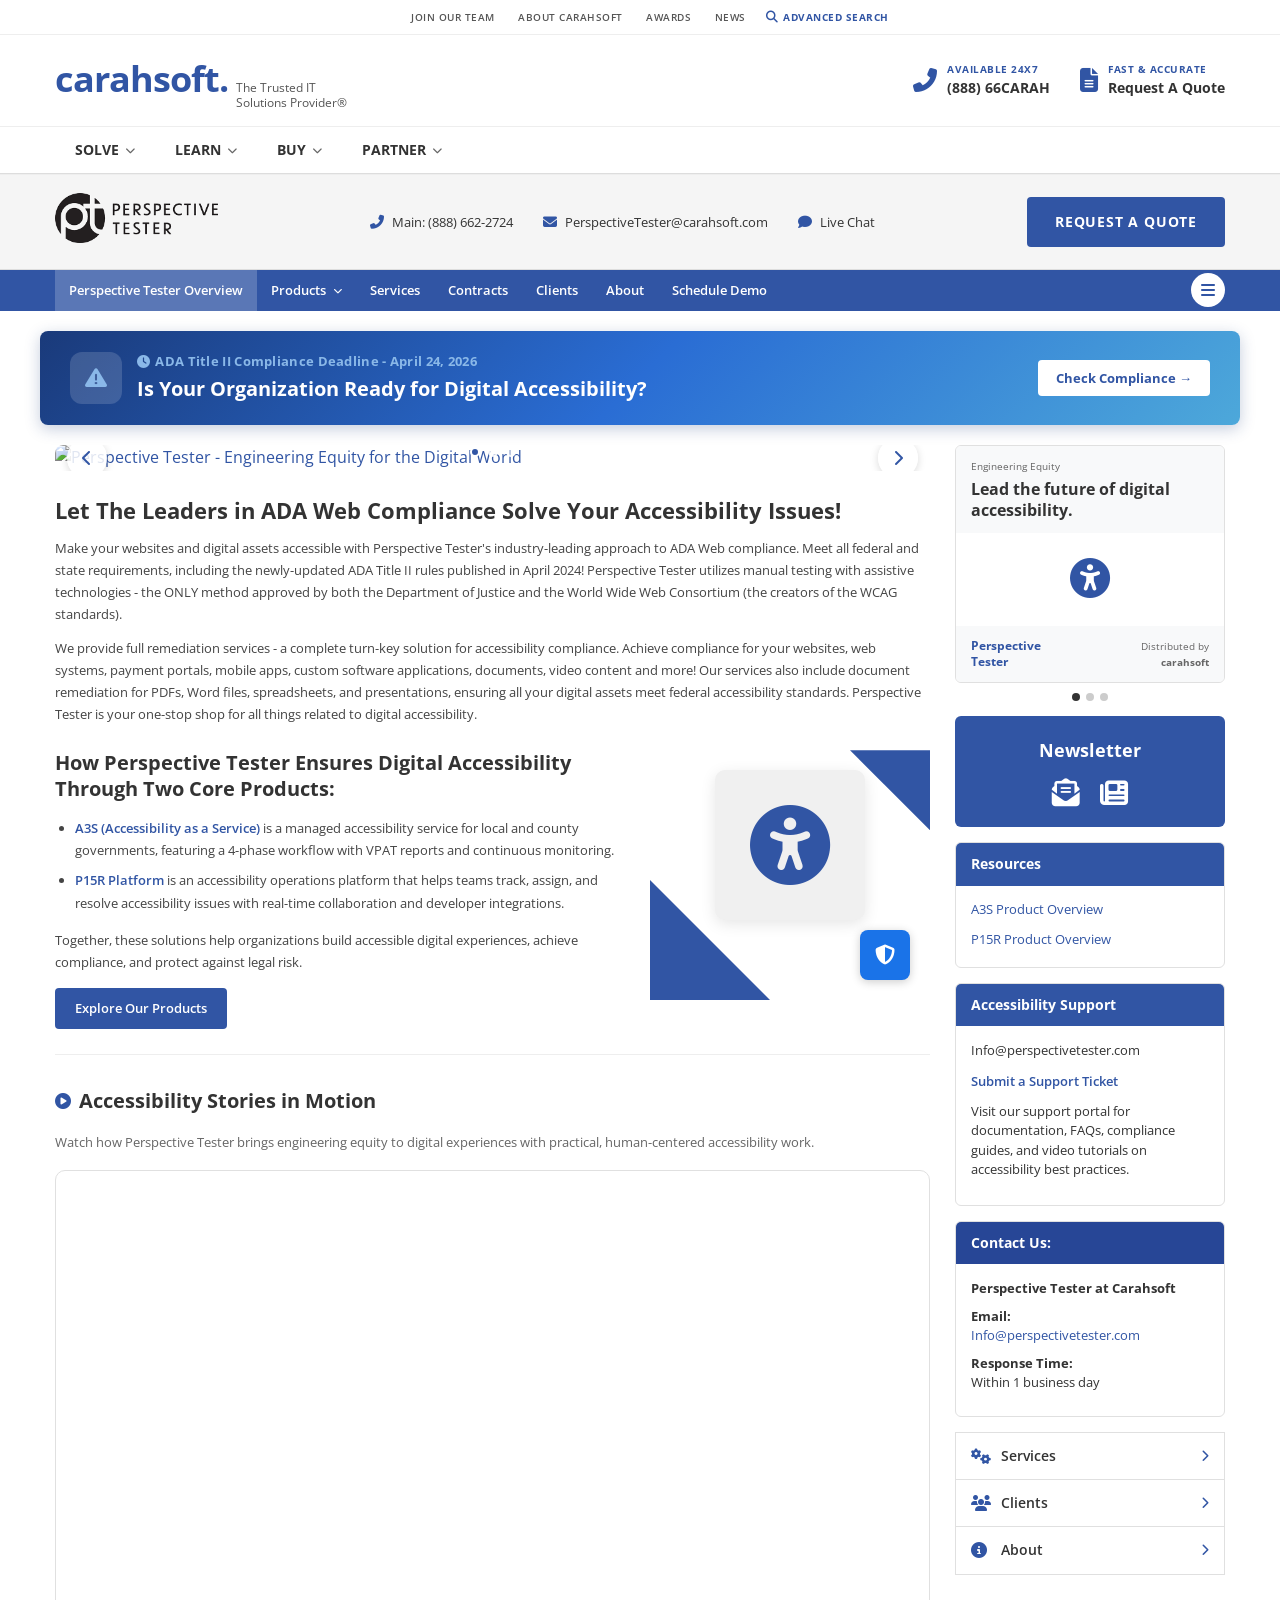
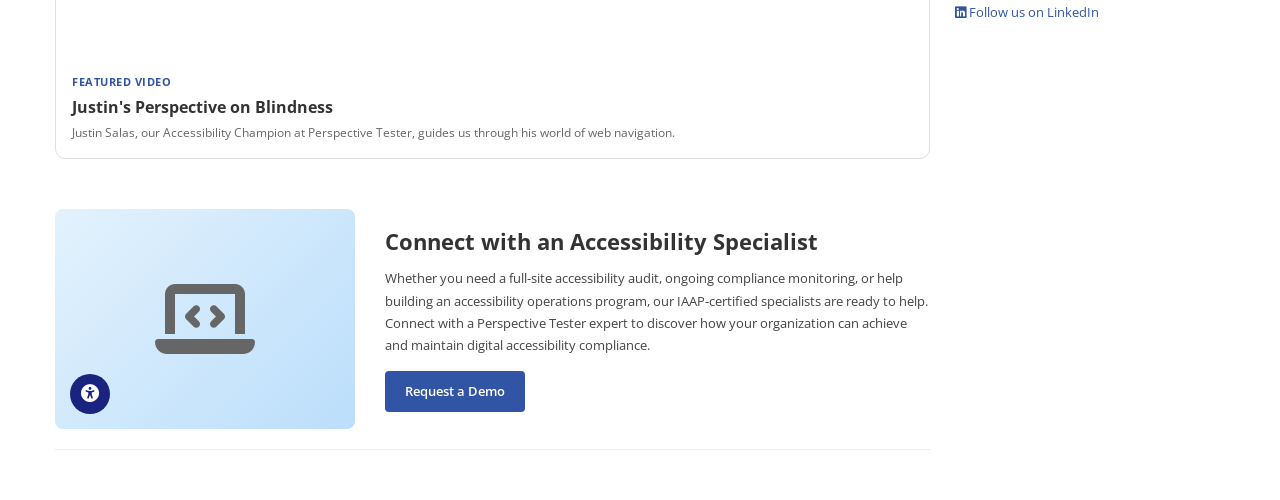
==== commit 8a63a511: "Rename Accessibility Resources to Resources in sidebar" ====
--- a/index.html
+++ b/index.html
@@ -252,9 +252,9 @@
                 </div>
             </div>
 
-            <!-- Accessibility Resources -->
+            <!-- Resources -->
             <div class="sidebar-box">
-                <div class="sidebar-box-header">Accessibility Resources</div>
+                <div class="sidebar-box-header">Resources</div>
                 <ul class="sidebar-links">
                     <li><a href="a3s.html">A3S Product Overview</a></li>
                     <li><a href="p15r.html">P15R Product Overview</a></li>
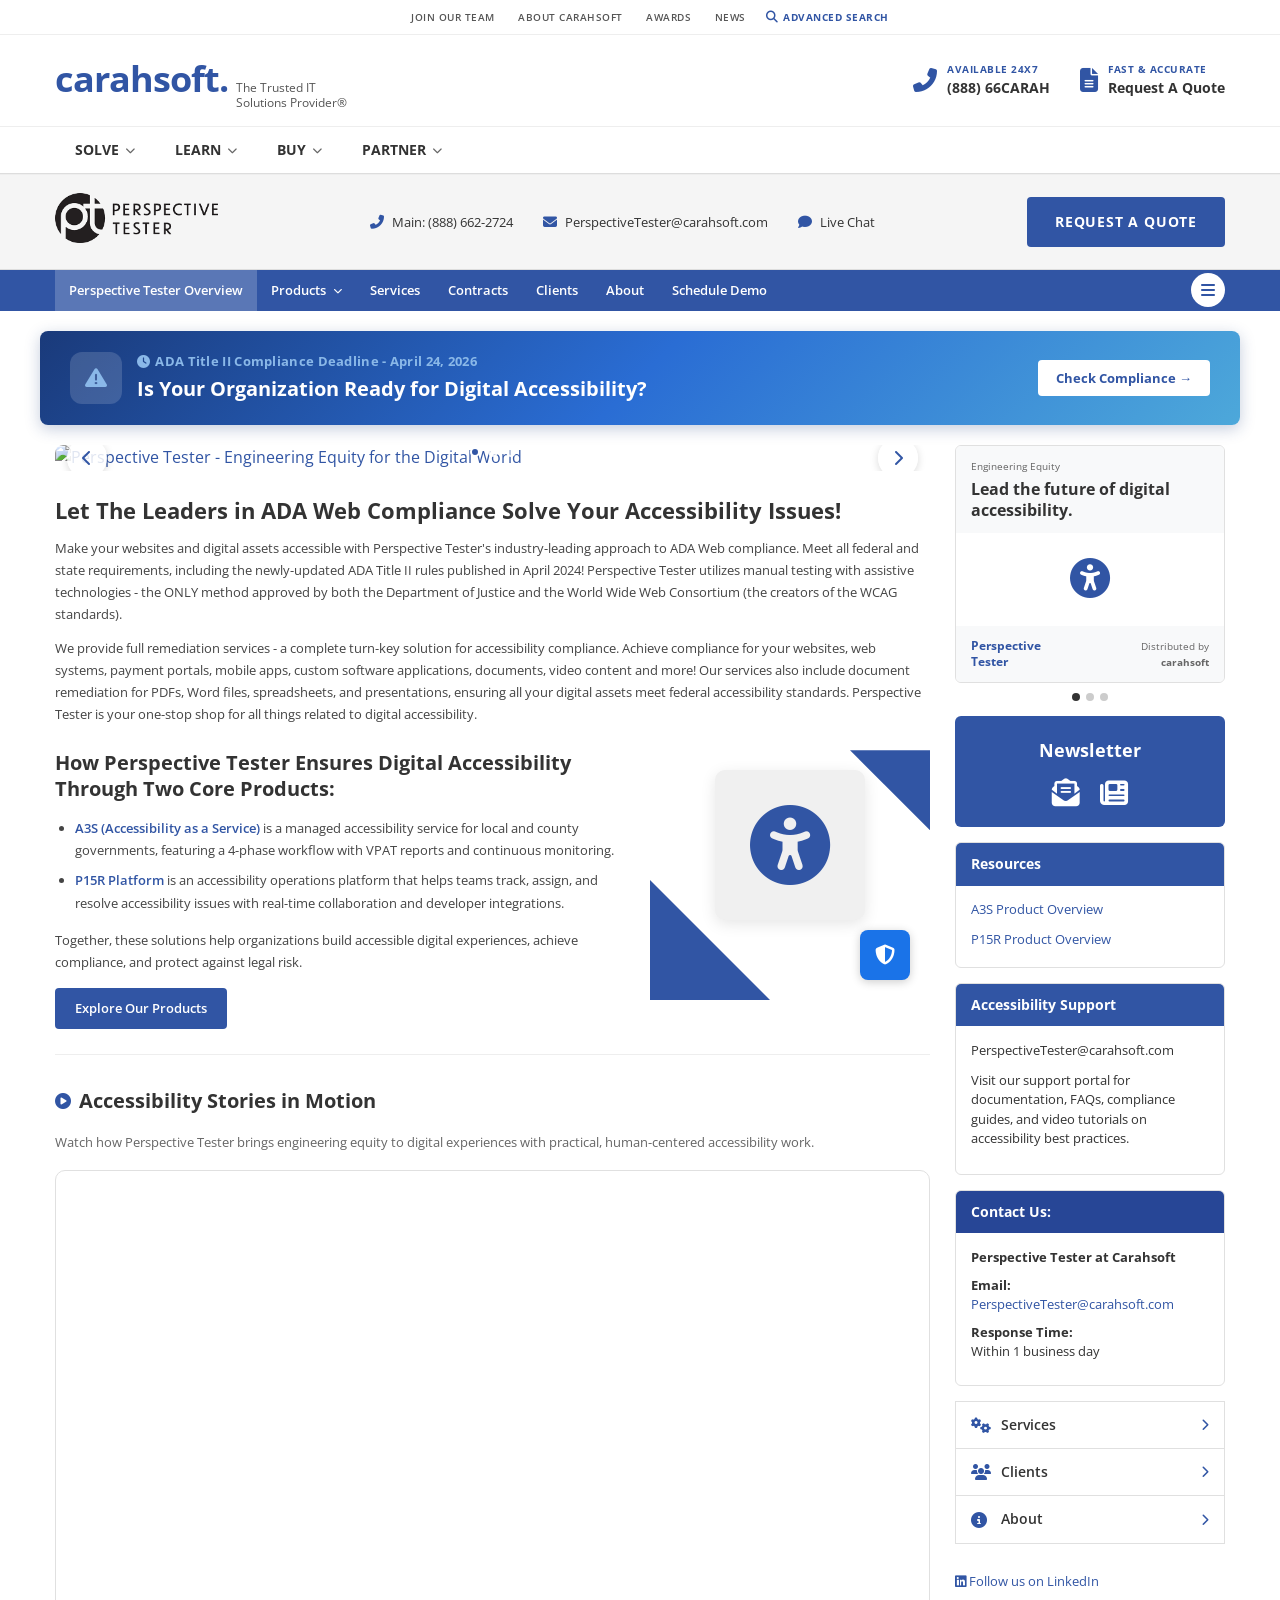
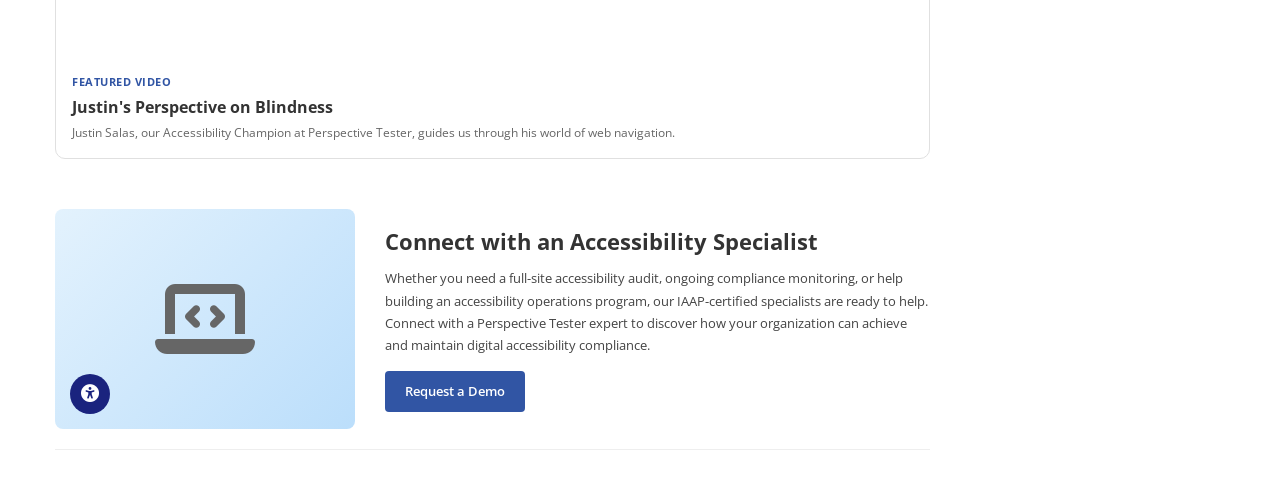
==== commit b9e937b9: "Remove support ticket links, use PerspectiveTester@carahsoft.com email" ====
--- a/index.html
+++ b/index.html
@@ -265,8 +265,7 @@
             <div class="sidebar-box">
                 <div class="sidebar-box-header support-header">Accessibility Support</div>
                 <div class="sidebar-box-content">
-                    <p>Info@perspectivetester.com</p>
-                    <a href="#" class="support-link">Submit a Support Ticket</a>
+                    <p>PerspectiveTester@carahsoft.com</p>
                     <p class="support-text">Visit our support portal for documentation, FAQs, compliance guides, and video tutorials on accessibility best practices.</p>
                 </div>
             </div>
@@ -276,7 +275,7 @@
                 <div class="sidebar-box-header contact-header">Contact Us:</div>
                 <div class="sidebar-box-content">
                     <p><strong>Perspective Tester at Carahsoft</strong></p>
-                    <p><strong>Email:</strong><br><a href="mailto:Info@perspectivetester.com">Info@perspectivetester.com</a></p>
+                    <p><strong>Email:</strong><br><a href="mailto:PerspectiveTester@carahsoft.com">PerspectiveTester@carahsoft.com</a></p>
                     <p><strong>Response Time:</strong><br>Within 1 business day</p>
                 </div>
             </div>
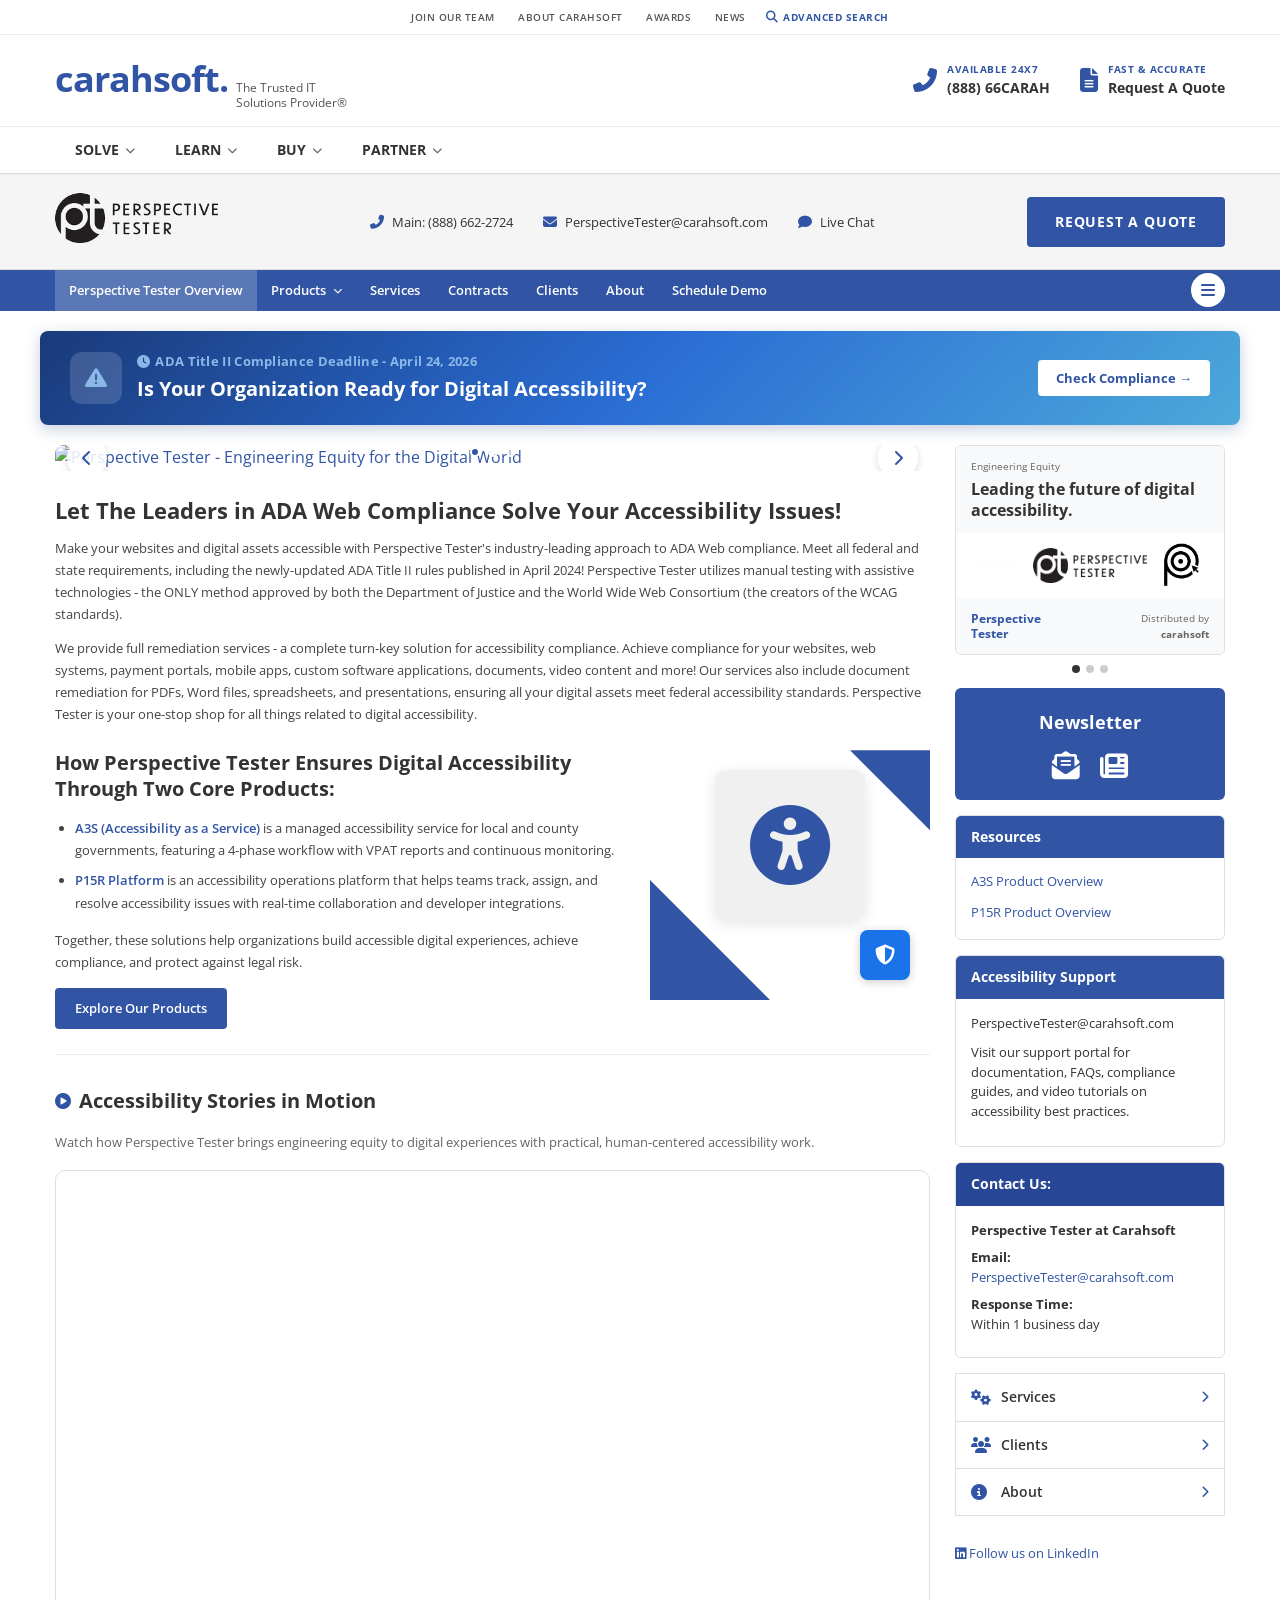
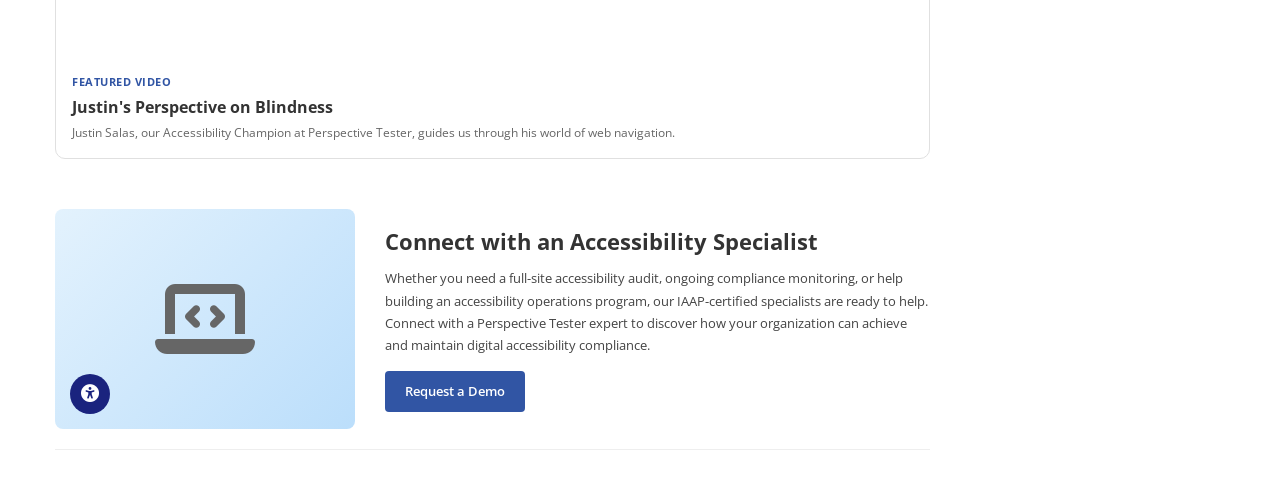
==== commit aadb6c27: "Update sidebar card: Leading instead of Lead, replace icon with product logos" ====
--- a/index.html
+++ b/index.html
@@ -126,13 +126,13 @@
                 <div class="carousel-container">
                     <div class="carousel-slides">
                         <div class="carousel-slide active">
-                            <a href="solutions.html"><img src="art1.png" alt="Perspective Tester - Engineering Equity for the Digital World"></a>
+                            <a href="https://www.perspectivetester.com" target="_blank"><img src="art1.png" alt="Perspective Tester - Engineering Equity for the Digital World"></a>
                         </div>
                         <div class="carousel-slide">
-                            <a href="p15r.html"><img src="art2.png" alt="P15R - Your Accessibility Operations Command Center"></a>
+                            <a href="https://p15r.com" target="_blank"><img src="art2.png" alt="P15R - Your Accessibility Operations Command Center"></a>
                         </div>
                         <div class="carousel-slide">
-                            <a href="a3s.html"><img src="art3.png" alt="A3S - Continuous Accessibility, Complete Compliance"></a>
+                            <a href="https://www.a3s.app" target="_blank"><img src="art3.png" alt="A3S - Continuous Accessibility, Complete Compliance"></a>
                         </div>
                     </div>
                     <button class="carousel-btn carousel-prev" onclick="changeSlide(-1)"><i class="fas fa-chevron-left"></i></button>
@@ -225,10 +225,12 @@
                     <div class="gov-forum-card">
                         <div class="gov-forum-header">
                             <span>Engineering Equity</span>
-                            <h4>Lead the future of digital accessibility.</h4>
-                        </div>
-                        <div class="gov-forum-img">
-                            <i class="fas fa-universal-access" style="font-size: 40px; color: #3155A4;"></i>
+                            <h4>Leading the future of digital accessibility.</h4>
+                        </div>
+                        <div class="gov-forum-img" style="display:flex;align-items:center;justify-content:center;gap:12px;padding:10px;">
+                            <img src="a3s-logo.png" alt="A3S" style="width:45px;height:45px;object-fit:contain;">
+                            <img src="perspective-tester-logo.png" alt="Perspective Tester" style="height:35px;object-fit:contain;">
+                            <img src="p15r-logo.png" alt="P15R" style="width:45px;height:45px;object-fit:contain;">
                         </div>
                         <div class="gov-forum-footer">
                             <span class="forum-label">Perspective<br>Tester</span>
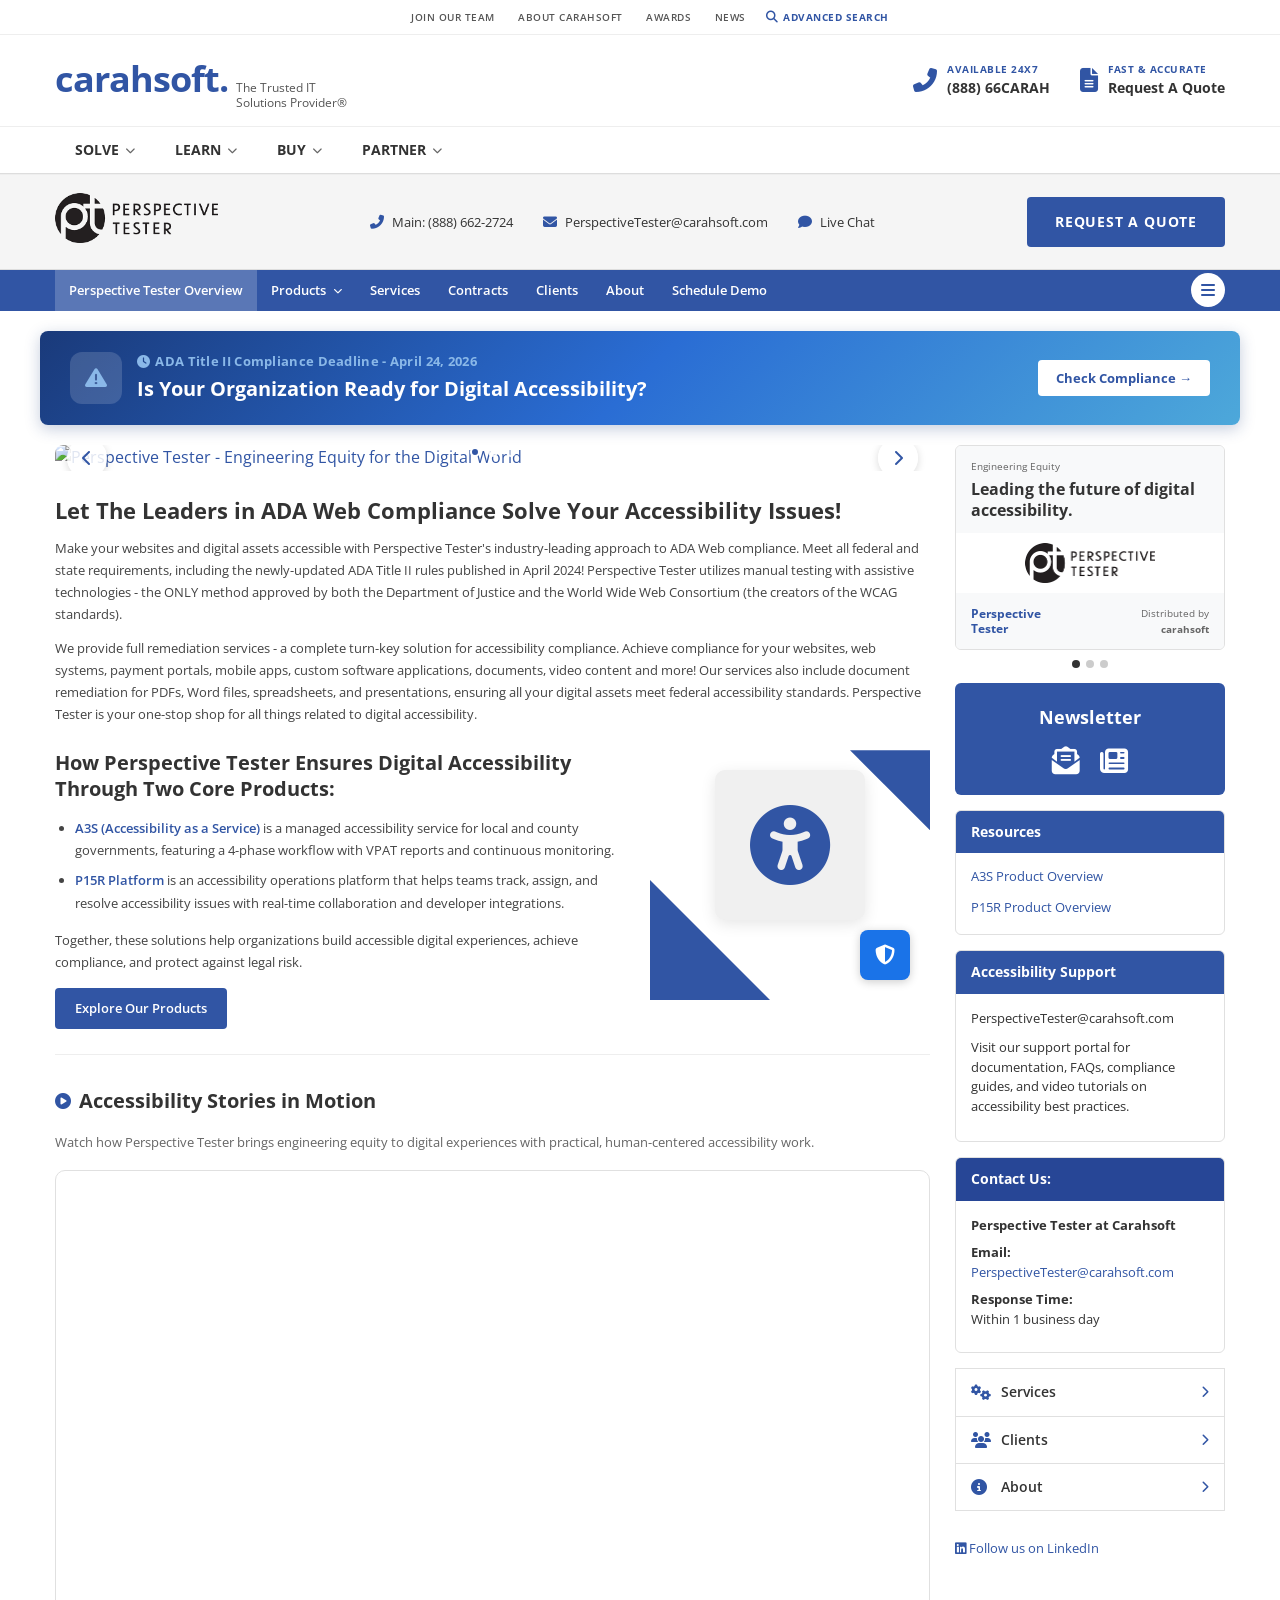
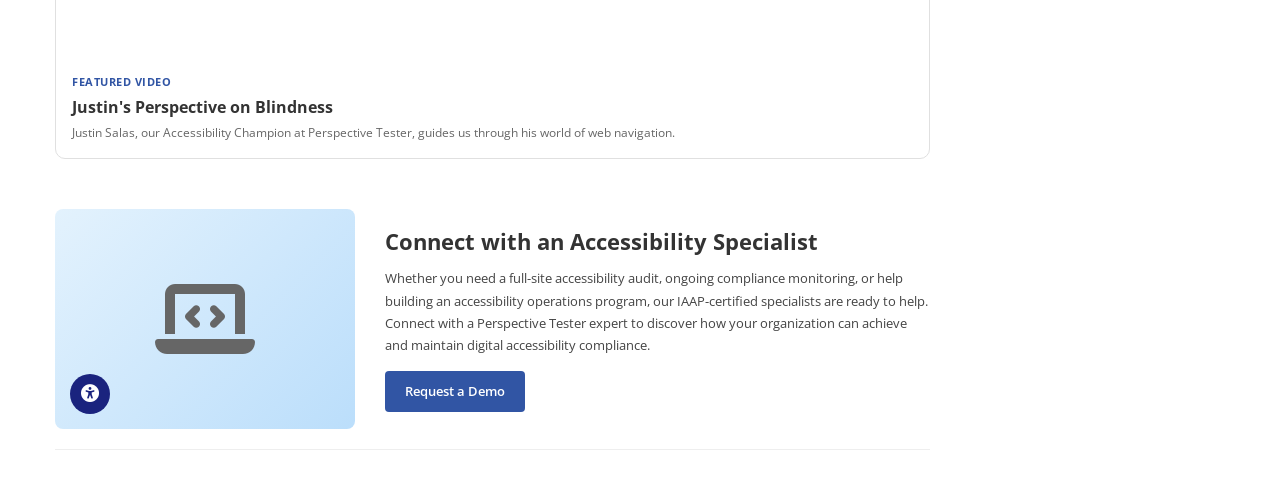
==== commit aa8a4802: "Sidebar card: show only Perspective Tester logo" ====
--- a/index.html
+++ b/index.html
@@ -227,10 +227,8 @@
                             <span>Engineering Equity</span>
                             <h4>Leading the future of digital accessibility.</h4>
                         </div>
-                        <div class="gov-forum-img" style="display:flex;align-items:center;justify-content:center;gap:12px;padding:10px;">
-                            <img src="a3s-logo.png" alt="A3S" style="width:45px;height:45px;object-fit:contain;">
-                            <img src="perspective-tester-logo.png" alt="Perspective Tester" style="height:35px;object-fit:contain;">
-                            <img src="p15r-logo.png" alt="P15R" style="width:45px;height:45px;object-fit:contain;">
+                        <div class="gov-forum-img" style="display:flex;align-items:center;justify-content:center;padding:10px;">
+                            <img src="perspective-tester-logo.png" alt="Perspective Tester" style="height:40px;object-fit:contain;">
                         </div>
                         <div class="gov-forum-footer">
                             <span class="forum-label">Perspective<br>Tester</span>
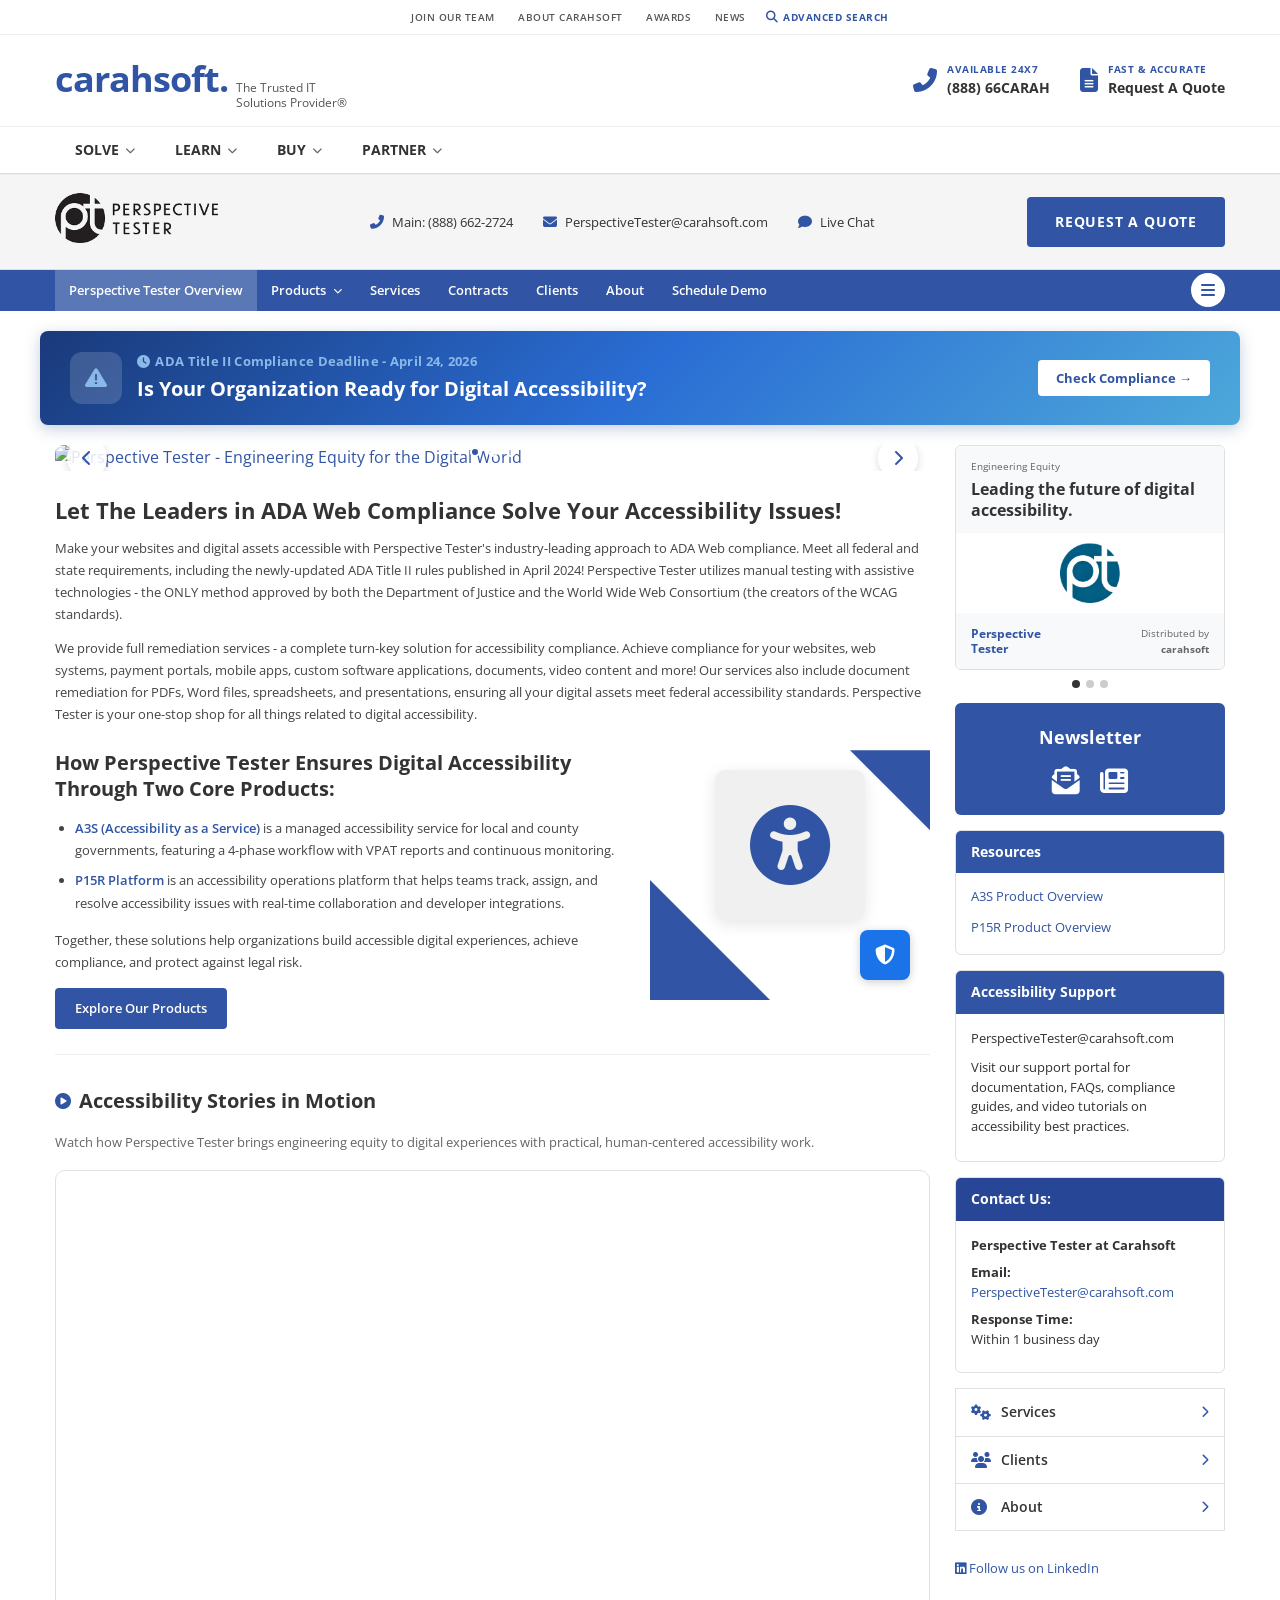
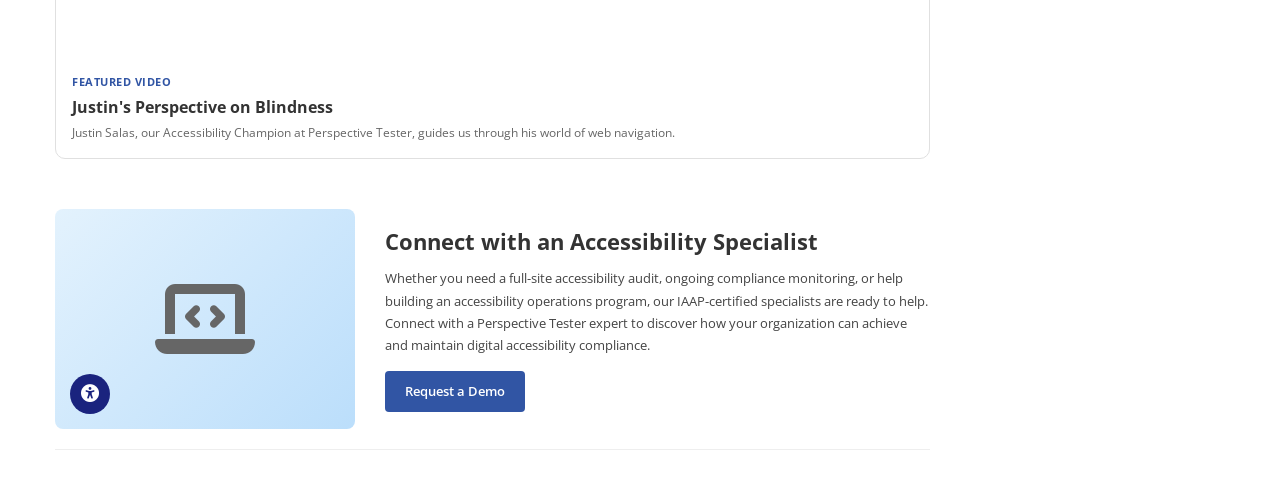
==== commit 9cc2e805: "Use circular PT logo in sidebar card" ====
--- a/index.html
+++ b/index.html
@@ -228,7 +228,7 @@
                             <h4>Leading the future of digital accessibility.</h4>
                         </div>
                         <div class="gov-forum-img" style="display:flex;align-items:center;justify-content:center;padding:10px;">
-                            <img src="perspective-tester-logo.png" alt="Perspective Tester" style="height:40px;object-fit:contain;">
+                            <img src="perseptiveTesterLogo.png" alt="Perspective Tester" style="width:60px;height:60px;object-fit:contain;">
                         </div>
                         <div class="gov-forum-footer">
                             <span class="forum-label">Perspective<br>Tester</span>
